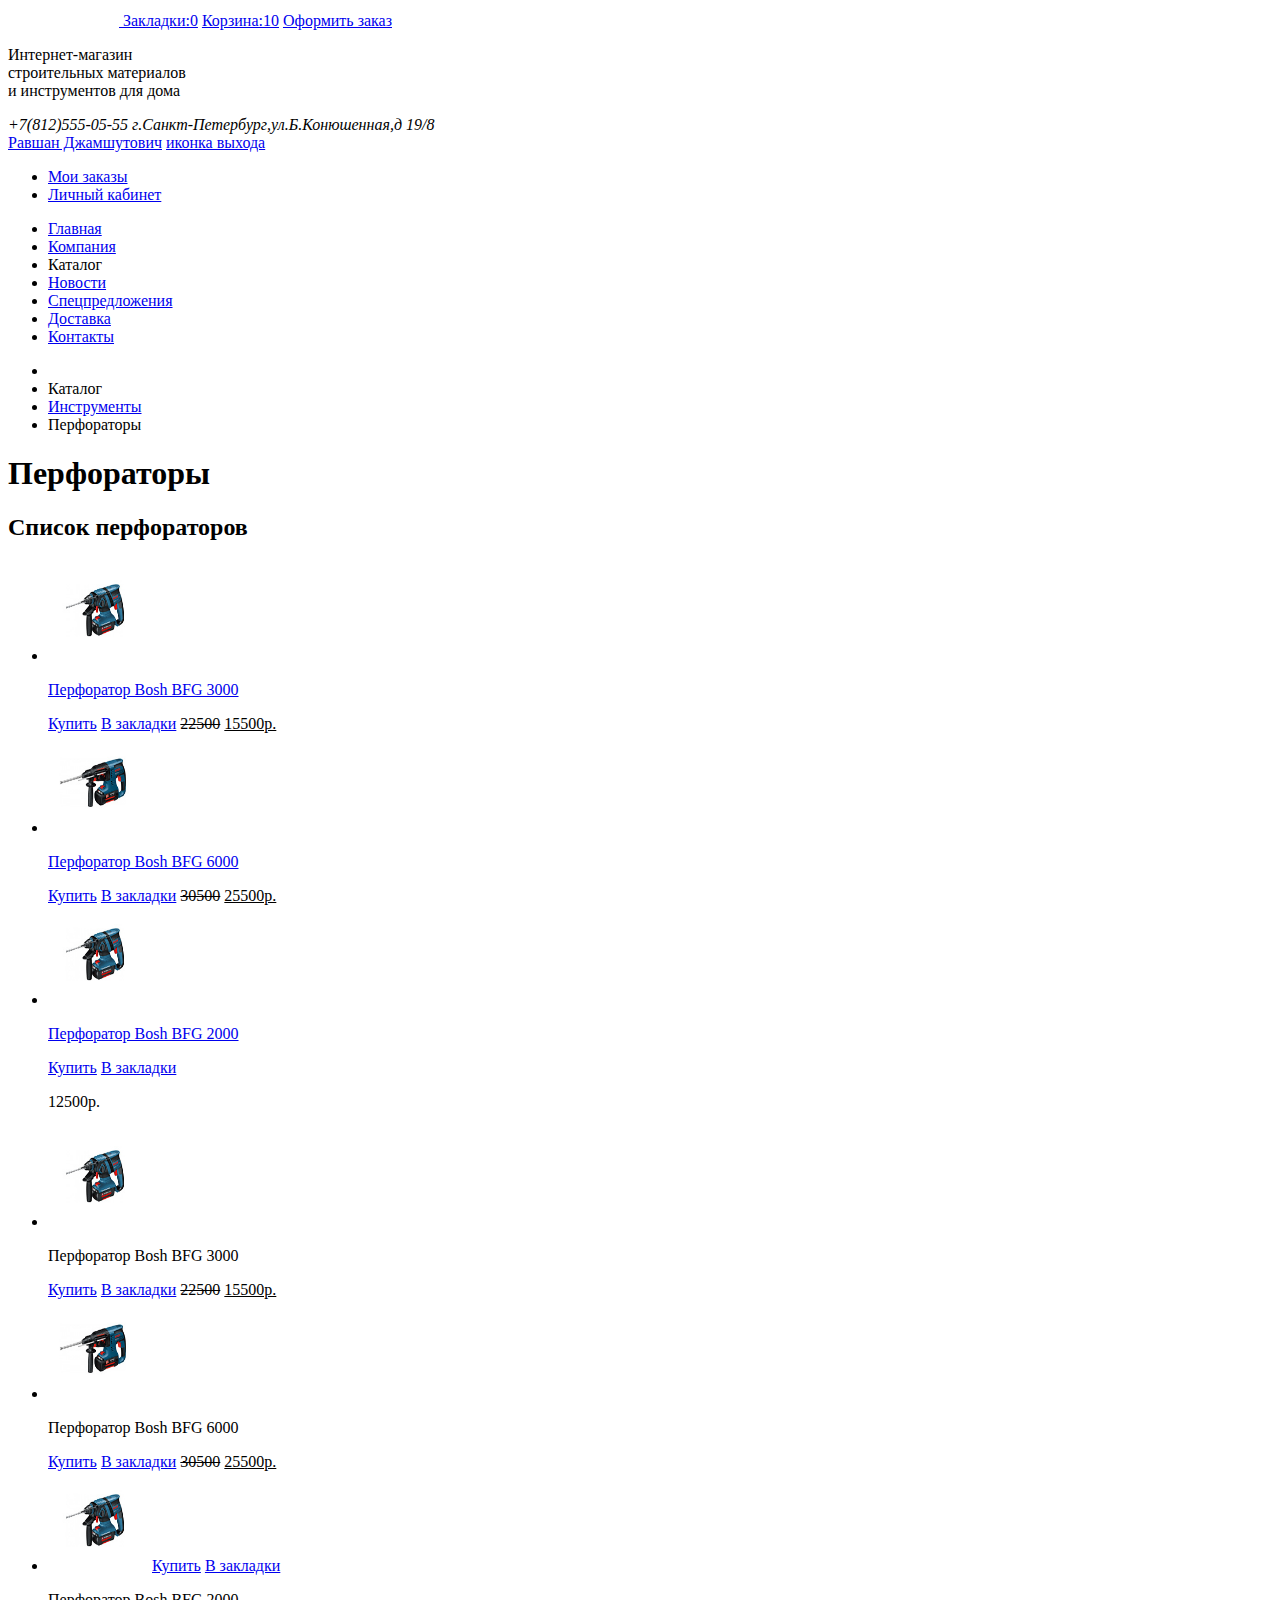
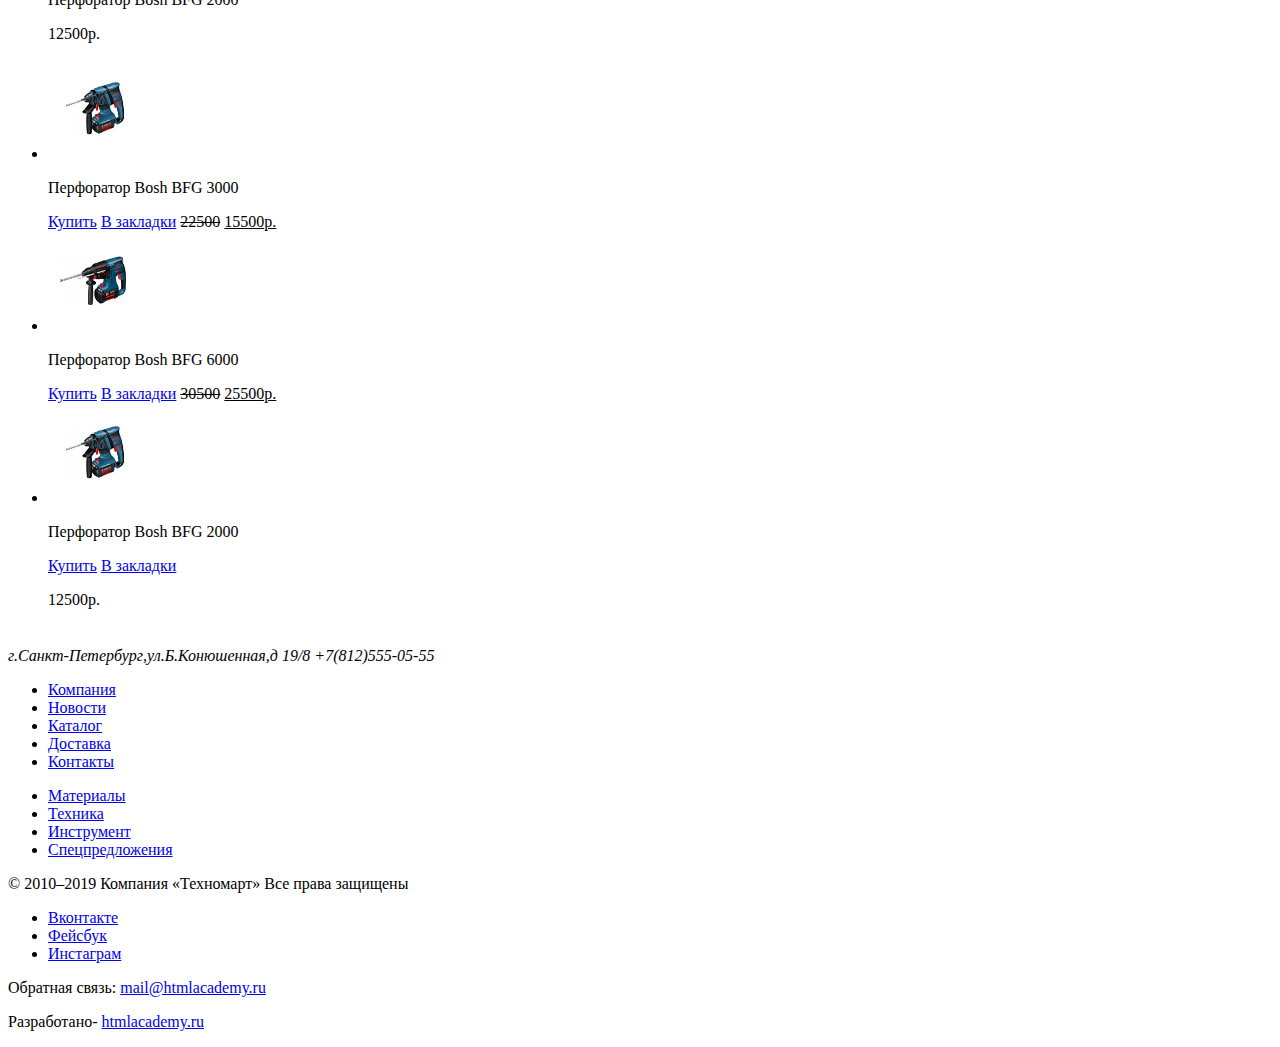
==== catalog.html @ 2b6d0af4 "Привязал ссылки к карточкам товара" ====
<!DOCTYPE html>
<html lang="ru">

<head>
  <meta charset="utf-8">
  <title>Интернет магазин «Техномарт»</title>
</head>
<body>
  <header class="main-header">
    <a href="index.html">
      <img src="img/logo.png" class="logo-name" alt="Техномарт">
    </a>
    <!-- тут будет форма -->
    <a class="bookmarks" href="#">
      Закладки:0</a>
      <a class="basket" href="#">
          Корзина:10</a>
    <a class="to-order" href="#">Оформить заказ</a>
    <p class="intro">Интернет-магазин<br> строительных материалов<br>
      и инструментов для дома</p>
    <address class="header-contacts">
        <a herf="tel:+78125550555">+7(812)555-05-55</a>
      г.Санкт-Петербург,ул.Б.Конюшенная,д 19/8
    </address>
    <div class="logged-user">
      <a href="user-page.html">Равшан Джамшутович</a>
      <a class="logout" href="#"><span>иконка выхода</span></a>
    </div>
    <ul class="user-navigation-logged">
      <li><a class="orders" href="#">Мои заказы
        </a>
      </li>
      <li><a class="personal-office" href="#">Личный кабинет
        </a>
      </li>
    </ul>
    <nav class="main-navigation">
      <ul class="site-navigation">
        <li><a href="index.html">Главная</a></li>
        <li><a href="about-us.html">Компания</a></li>
        <li><a>Каталог</a></li>
        <li><a href="news.html">Новости</a></li>
        <li><a href="special-offer.html">Спецпредложения</a></li>
        <li><a href="delivery.html">Доставка</a></li>
        <li><a href="contacts.html">Контакты</a></li>
      </ul>
    </nav>
  </header>
  <main class="container">
    <ul class="breadcrumbs">
      <li><a href="index.html"></a></li>
      <li><a>Каталог</a></li>
      <li><a href="instruments.html">Инструменты</a></li>
      <li class="breadcrumbs-current">Перфораторы</li>
    </ul>
    
    <h1 class="page-name">Перфораторы</h1>
    <!-- <section class="filters">
      <h3 class="visually-hidden">Фильтры</h3>
      <h3>Производители</h3>
      <input type="checkbox" checked> Bosh
      <input type="checkbox"> Интерскол
      <input type="checkbox" checked> Makita
      <input type="checkbox"> Dewalt
      <input type="checkbox"> Hitachi
    </section>
    <section class="power-type">
      <h3>Питание</h3>
      <input type="radio" name="answer" value="Battery" checked> Аккумуляторные
      <input type="radio" name="answer" value="Cord"> Сетевые
      <a type="button" href="#">Показать</a>
    </section>-->
    <section class="items">
      <h2 class="visually-hidden">Список перфораторов</h2>
      <ul class="items">
        <li class="item">
          <img src="img/bfg3000.jpg" width="100" height="100" alt="Перфоратор Bosh BFG3000">
         <a href="#"><p>Перфоратор Bosh BFG 3000</p></a></a>  
          <a class="button-buy" href="#">Купить</a>
          <a class="button-bookmarks" href="#">В закладки</a>
          <del>22500</del>
          <ins>15500р.</ins>
        </li>
        <li class="item">
          <img src="img/bfg6000.jpg" width="100" height="100" alt="Перфоратор Bosh BFG6000">
          <a href="#"><p>Перфоратор Bosh BFG 6000</p></a> 
          <a class="button-buy" href="#">Купить</a>
          <a class="button-bookmarks" href="#">В закладки</a>
          <del>30500</del>
          <ins>25500р.</ins>
        </li>
        <li class="item">
          <img src="img/bfg2000.jpg" width="100" height="100" alt="Перфоратор Bosh BFG2000">
          <a href="#"><p>Перфоратор Bosh BFG 2000</p></a> 
          <a class="button-buy" href="#">Купить</a>
          <a class="button-bookmarks" href="#">В закладки</a>
          <p class="price">12500р.</p>
        </li>
        <li class="item">
          <img src="img/bfg3000.jpg" width="100" height="100" alt="Перфоратор Bosh BFG3000">
          <a href="#"></a><p>Перфоратор Bosh BFG 3000</p></a>
          <a class="button-buy" href="#">Купить</a>
          <a class="button-bookmarks" href="#">В закладки</a>
          <del>22500</del>
          <ins>15500р.</ins>
        </li>
        <li class="item">
          <img src="img/bfg6000.jpg" width="100" height="100" alt="Перфоратор Bosh BFG6000">
          <a href="#"></a><p>Перфоратор Bosh BFG 6000</p></a>
          <a class="button-buy" href="#">Купить</a>
          <a class="button-bookmarks" href="#">В закладки</a>
          <del>30500</del>
          <ins>25500р.</ins>

        </li>
        <li class="item">
          <img src="img/bfg2000.jpg" width="100" height="100" alt="Перфоратор Bosh BFG2000">
          <a href="#"></a><a class="button-buy" href="#">Купить</a>
          <a class="button-bookmarks" href="#">В закладки</a>
          <p>Перфоратор Bosh BFG 2000</p>
          <p class="price">12500р.</p>

        </li>
        <li class="item">
          <img src="img/bfg3000.jpg" width="100" height="100" alt="Перфоратор Bosh BFG3000">
          <a href="#"></a><p>Перфоратор Bosh BFG 3000</p></a>
          <a class="button-buy" href="#">Купить</a>
          <a class="button-bookmarks" href="#">В закладки</a>
          <del>22500</del>
          <ins>15500р.</ins>

        </li>
        <li class="item">
          <img src="img/bfg6000.jpg" width="100" height="100" alt="Перфоратор Bosh BFG6000">
          <a href="#"></a><p>Перфоратор Bosh BFG 6000</p></a>
          <a class="button-buy" href="#">Купить</a>
          <a class="button-bookmarks" href="#">В закладки</a>
          <del>30500</del>
          <ins>25500р.</ins>

        </li>
        <li class="item">
          <img src="img/bfg2000.jpg" width="100" height="100" alt="Перфоратор Bosh BFG2000">
          <a href="#"></a><p>Перфоратор Bosh BFG 2000</p></a>
          <a class="button-buy" href="#">Купить</a>
          <a class="button-bookmarks" href="#">В закладки</a>
          <p class="price">12500р.</p>
        </li>
      </ul>
    </section>
    <!-- добавится раздел -->
  </main>
  <footer class="main-footer">
    <a class="main-footer-logo">
      <img src="img/logo.png" class="logo" alt="Техномарт">
    </a>
    <address class="footer-contacts">
      г.Санкт-Петербург,ул.Б.Конюшенная,д 19/8
      <a herf="tel:+78125550555">+7(812)555-05-55</a>
    </address>
    <nav class="footer-navigation">
      <ul class="footer-main-navigation">
        <li><a href="about-us.html">Компания</a></li>
        <li><a href="news.html">Новости</a></li>
        <li><a href="catalog.html">Каталог</a></li>
        <li><a href="delivery.html">Доставка</a></li>
        <li><a href="contacts.html">Контакты</a></li>
      </ul>
    </nav>
    <nav class="footer-items-navigation">
      <ul class="footer-item-navigation">
        <li><a href="materials.html">Материалы</a></li>
        <li><a href="technics.html">Техника</a></li>
        <li><a href="instruments.html">Инструмент</a></li>
        <li><a href="special-offer.html">Спецпредложения</a></li>
      </ul>
    </nav>
    <p class="footer-copyright">
      © 2010–2019 Компания «Техномарт»
      Все права защищены
    </p>
    <div class="footer-social">
      <ul>
          <li><a class="social-button" href="#">
              Вконтакте</a></li>
            <li><a class="social-button" href="#">
              Фейсбук</a></li>
            <li><a class="social-button" href="#">
              Инстаграм</a></li>
      </ul>
    </div>
    <p class="feedback">
      Обратная связь:
      <a href="mailto:mail@htmlacademy.ru">mail@htmlacademy.ru</a>
    </p>
    <p class="developer">
      Разработано-
      <a href="htmlacademy.ru">htmlacademy.ru</a>
    </p>
  </footer>
</body>

</html>
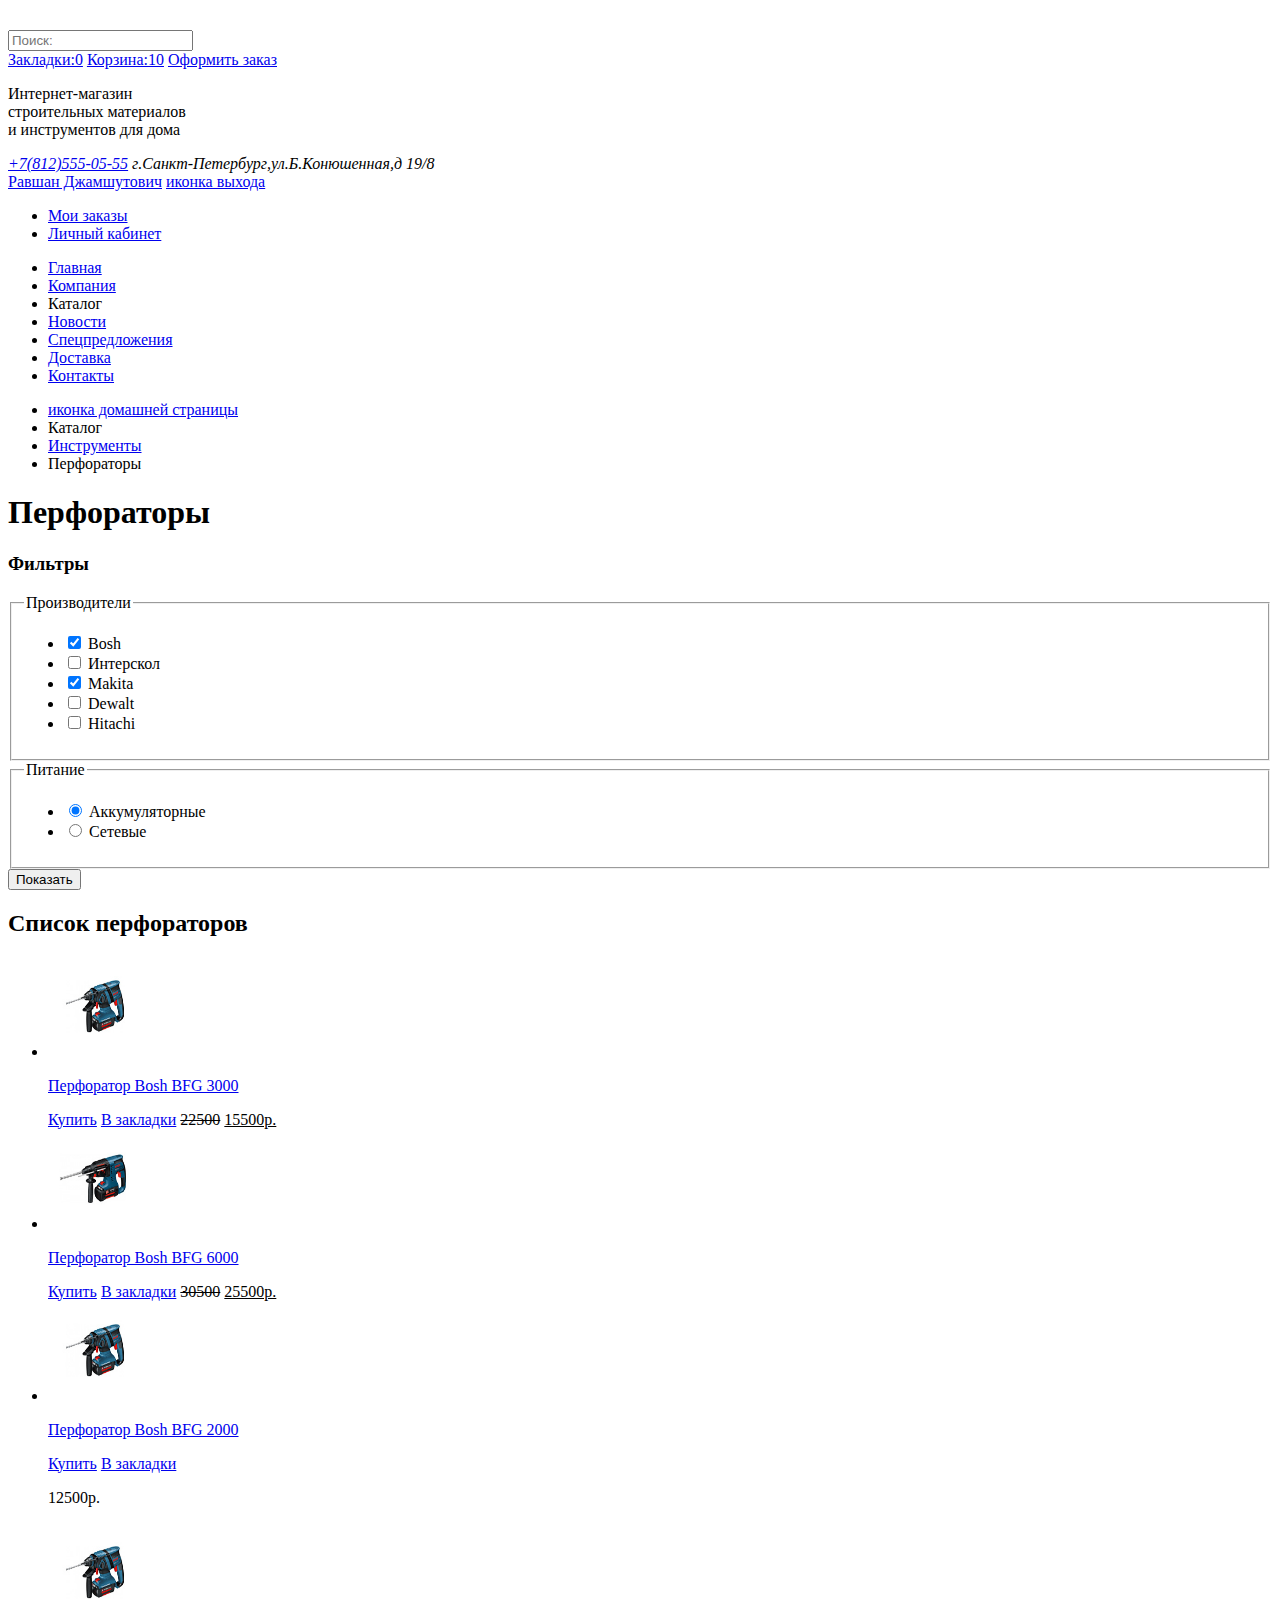
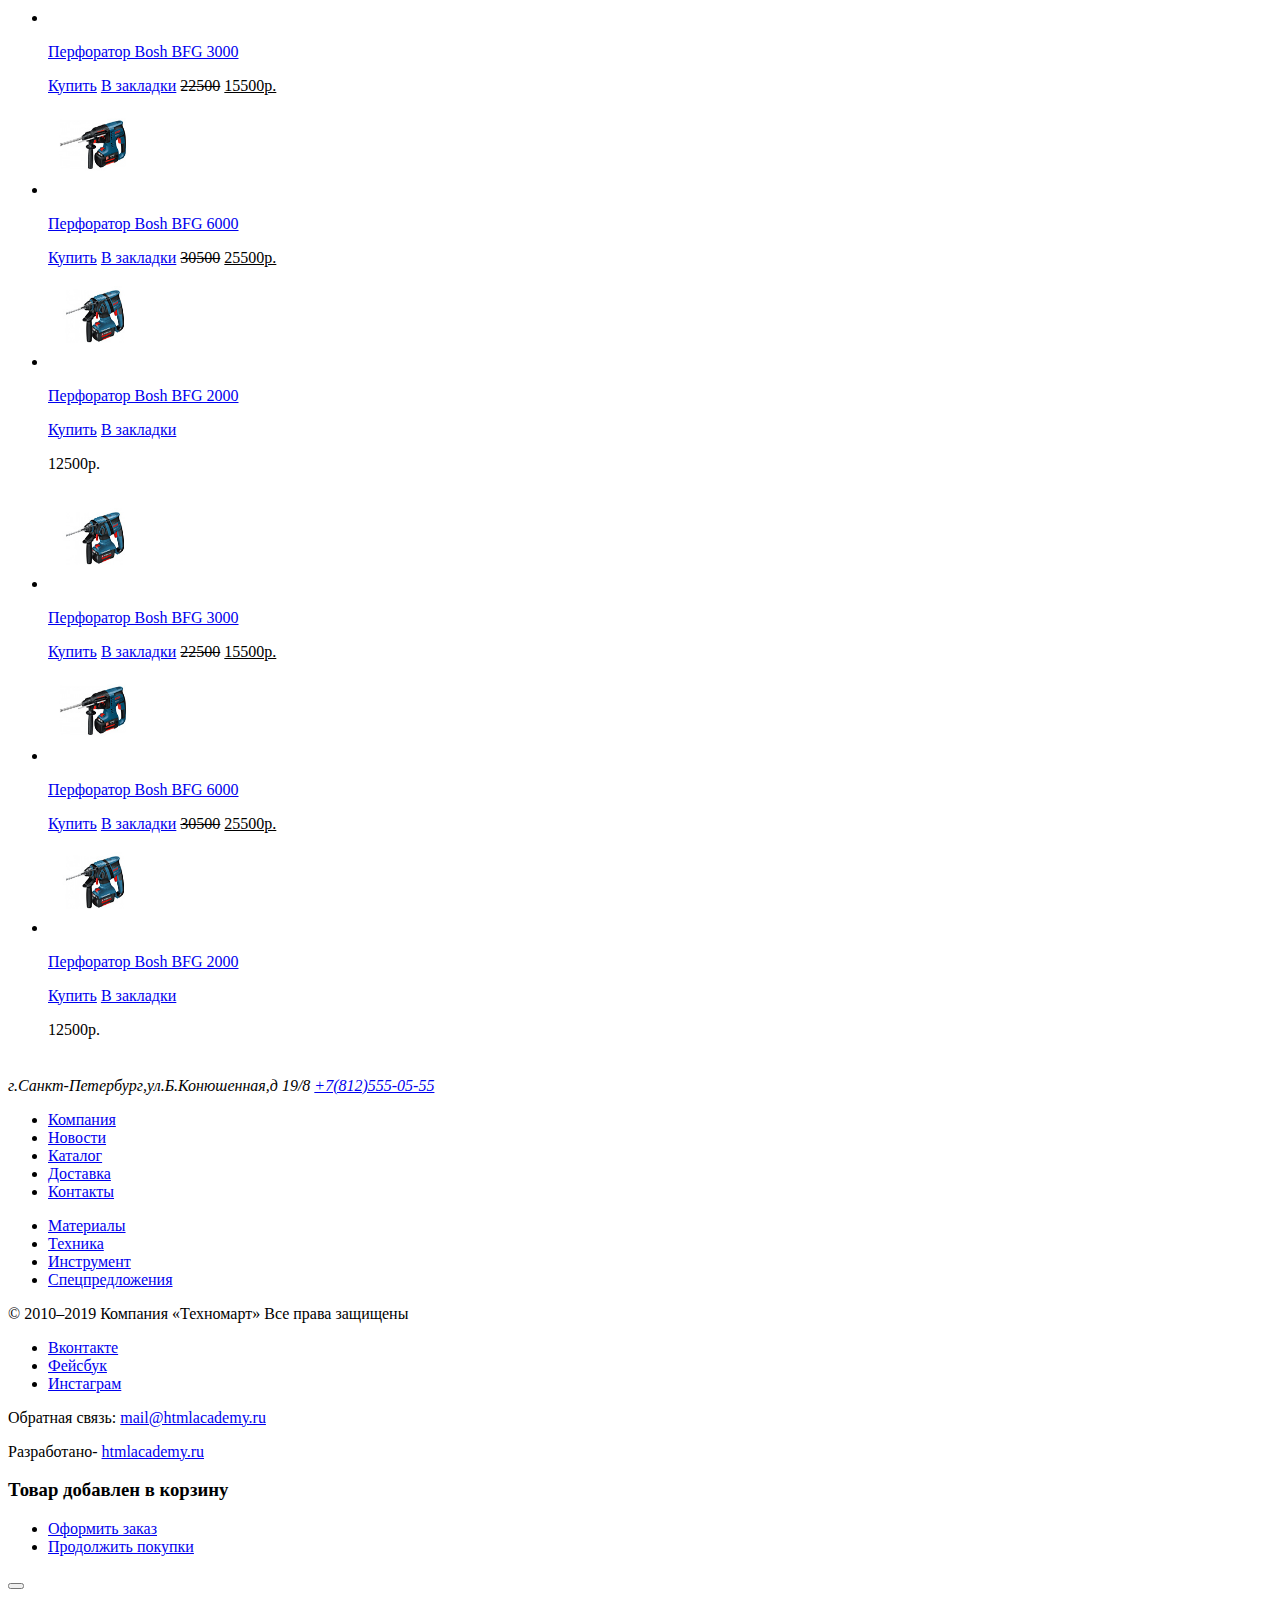
==== commit 1ef0e9d8: "Добавил поля и формы" ====
--- a/catalog.html
+++ b/catalog.html
@@ -5,21 +5,24 @@
   <meta charset="utf-8">
   <title>Интернет магазин «Техномарт»</title>
 </head>
+
 <body>
   <header class="main-header">
     <a href="index.html">
-      <img src="img/logo.png" class="logo-name" alt="Техномарт">
+      <img src="img/logo.png" class="logo-name" alt="интернет магазин Техномарт">
     </a>
-    <!-- тут будет форма -->
+    <form>
+      <input type="search" name="search" placeholder="Поиск:" aria-label="Поиск по сайту">
+    </form>
     <a class="bookmarks" href="#">
       Закладки:0</a>
-      <a class="basket" href="#">
-          Корзина:10</a>
+    <a class="basket" href="#">
+      Корзина:10</a>
     <a class="to-order" href="#">Оформить заказ</a>
     <p class="intro">Интернет-магазин<br> строительных материалов<br>
       и инструментов для дома</p>
     <address class="header-contacts">
-        <a herf="tel:+78125550555">+7(812)555-05-55</a>
+      <a href="tel:+78125550555" aria-label="контактный телефон">+7(812)555-05-55</a>
       г.Санкт-Петербург,ул.Б.Конюшенная,д 19/8
     </address>
     <div class="logged-user">
@@ -48,102 +51,147 @@
   </header>
   <main class="container">
     <ul class="breadcrumbs">
-      <li><a href="index.html"></a></li>
+      <li><a href="index.html" aria-label="домашняя страница">иконка домашней страницы</a></li>
       <li><a>Каталог</a></li>
       <li><a href="instruments.html">Инструменты</a></li>
       <li class="breadcrumbs-current">Перфораторы</li>
     </ul>
-    
-    <h1 class="page-name">Перфораторы</h1>
-    <!-- <section class="filters">
+
+    <h1>Перфораторы</h1>
+    <!-- <section class="filters">-->
+
+    <section class="manufacturer-filter">
       <h3 class="visually-hidden">Фильтры</h3>
-      <h3>Производители</h3>
-      <input type="checkbox" checked> Bosh
-      <input type="checkbox"> Интерскол
-      <input type="checkbox" checked> Makita
-      <input type="checkbox"> Dewalt
-      <input type="checkbox"> Hitachi
-    </section>
-    <section class="power-type">
-      <h3>Питание</h3>
-      <input type="radio" name="answer" value="Battery" checked> Аккумуляторные
-      <input type="radio" name="answer" value="Cord"> Сетевые
-      <a type="button" href="#">Показать</a>
-    </section>-->
-    <section class="items">
+      <form class="filters" action="https://echo.htmlacademy.ru" method="POST">
+        <fieldset>
+          <legend>Производители</legend>
+          <ul>
+            <li class="filter-option">
+              <input type="checkbox" id="filter-bosh" class="visually-hidden filter-input filter-input-checkbox" name="bosh"
+                checked>
+              <label for="filter-bosh"> Bosh</label></li>
+            <li class="filter-option">
+              <input type="checkbox" id="filter-interscol" class="visually-hidden filter-input filter-input-checkbox"
+                name="Interscol">
+              <label for="filter-interscol"> Интерскол</label></li>
+            <li class="filter-option">
+              <input type="checkbox" id="filter-makita" class="visually-hidden filter-input filter-input-checkbox" name="makita"
+                checked>
+              <label for="filter-makita">Makita</label></li>
+            <li class="filter-option">
+              <input type="checkbox" id="filter-dewalt" class="visually-hidden filter-input filter-input-checkbox" name="dewalt">
+              <label for="filter-dewalt">Dewalt</label></li>
+            <li class="filter-option">
+              <input type="checkbox" id="filter-hitachi" class="visually-hidden filter-input filter-input-checkbox"
+                name="hitachi">
+              <label for="filter-hitachi">Hitachi</label></li>
+          </ul>
+        </fieldset>
+        <fieldset>
+          <legend>Питание</legend>
+          <ul>
+            <li class="filter-option">
+              <input type="radio" class="visually-hidden filter-input filter-input-radio" id="radio-battery" name="answer"
+                value="Battery" checked>
+              <label for="radio-battery">Аккумуляторные</label>
+            </li>
+            <li class="filter-option">
+              <input type="radio" class="visually-hidden filter-input filter-input-radio" id="radio-cord" name="answer"
+                value="Cord">
+              <label for="radio-cord">Сетевые</label>
+            </li>
+          </ul>
+        </fieldset>
+        <button type="submit" class="button filter-button">Показать</button>
+      </form>
+      </section>
+  
+    <!---Раздел с карточками товаров-->
+    <section class="items-list-perfo">
       <h2 class="visually-hidden">Список перфораторов</h2>
-      <ul class="items">
-        <li class="item">
+      <ul class="catalog-list">
+        <li class="catalog-item">
           <img src="img/bfg3000.jpg" width="100" height="100" alt="Перфоратор Bosh BFG3000">
-         <a href="#"><p>Перфоратор Bosh BFG 3000</p></a></a>  
-          <a class="button-buy" href="#">Купить</a>
-          <a class="button-bookmarks" href="#">В закладки</a>
+          <a href="#">
+            <p>Перфоратор Bosh BFG 3000</p>
+          </a>
+          <a class="btn_buy" href="#">Купить</a>
+          <a class="btn_bkmrks" href="#">В закладки</a>
           <del>22500</del>
           <ins>15500р.</ins>
         </li>
-        <li class="item">
+        <li class="catalog-item">
           <img src="img/bfg6000.jpg" width="100" height="100" alt="Перфоратор Bosh BFG6000">
-          <a href="#"><p>Перфоратор Bosh BFG 6000</p></a> 
-          <a class="button-buy" href="#">Купить</a>
-          <a class="button-bookmarks" href="#">В закладки</a>
+          <a href="#">
+            <p>Перфоратор Bosh BFG 6000</p>
+          </a>
+          <a class="btn_buy" href="#">Купить</a>
+          <a class="btn_bkmrks" href="#">В закладки</a>
           <del>30500</del>
           <ins>25500р.</ins>
         </li>
-        <li class="item">
+        <li class="catalog-item">
           <img src="img/bfg2000.jpg" width="100" height="100" alt="Перфоратор Bosh BFG2000">
-          <a href="#"><p>Перфоратор Bosh BFG 2000</p></a> 
-          <a class="button-buy" href="#">Купить</a>
-          <a class="button-bookmarks" href="#">В закладки</a>
+          <a href="#">
+            <p>Перфоратор Bosh BFG 2000</p>
+          </a>
+          <a class="btn_buy" href="#">Купить</a>
+          <a class="btn_bkmrks" href="#">В закладки</a>
           <p class="price">12500р.</p>
         </li>
-        <li class="item">
+        <li class="catalog-item">
           <img src="img/bfg3000.jpg" width="100" height="100" alt="Перфоратор Bosh BFG3000">
-          <a href="#"></a><p>Перфоратор Bosh BFG 3000</p></a>
-          <a class="button-buy" href="#">Купить</a>
-          <a class="button-bookmarks" href="#">В закладки</a>
+          <a href="#">
+          <p>Перфоратор Bosh BFG 3000</p></a>
+          <a class="btn_buy" href="#">Купить</a>
+          <a class="btn_bkmrks" href="#">В закладки</a>
           <del>22500</del>
           <ins>15500р.</ins>
         </li>
-        <li class="item">
+        <li class="catalog-item">
           <img src="img/bfg6000.jpg" width="100" height="100" alt="Перфоратор Bosh BFG6000">
-          <a href="#"></a><p>Перфоратор Bosh BFG 6000</p></a>
-          <a class="button-buy" href="#">Купить</a>
-          <a class="button-bookmarks" href="#">В закладки</a>
+          <a href="#">
+          <p>Перфоратор Bosh BFG 6000</p></a>
+          <a class="btn_buy" href="#">Купить</a>
+          <a class="btn_bkmrks" href="#">В закладки</a>
           <del>30500</del>
           <ins>25500р.</ins>
 
         </li>
-        <li class="item">
+        <li class="catalog-item">
           <img src="img/bfg2000.jpg" width="100" height="100" alt="Перфоратор Bosh BFG2000">
-          <a href="#"></a><a class="button-buy" href="#">Купить</a>
-          <a class="button-bookmarks" href="#">В закладки</a>
-          <p>Перфоратор Bosh BFG 2000</p>
+          <a href="#"><p>Перфоратор Bosh BFG 2000</p></a>
+          <a class="btn_buy" href="#">Купить</a>
+          <a class="btn_bkmrks" href="#">В закладки</a>
           <p class="price">12500р.</p>
 
         </li>
-        <li class="item">
+        <li class="catalog-item">
           <img src="img/bfg3000.jpg" width="100" height="100" alt="Перфоратор Bosh BFG3000">
-          <a href="#"></a><p>Перфоратор Bosh BFG 3000</p></a>
-          <a class="button-buy" href="#">Купить</a>
-          <a class="button-bookmarks" href="#">В закладки</a>
+          <a href="#">
+          <p>Перфоратор Bosh BFG 3000</p></a>
+          <a class="btn_buy" href="#">Купить</a>
+          <a class="btn_bkmrks" href="#">В закладки</a>
           <del>22500</del>
           <ins>15500р.</ins>
 
         </li>
-        <li class="item">
+        <li class="catalog-item">
           <img src="img/bfg6000.jpg" width="100" height="100" alt="Перфоратор Bosh BFG6000">
-          <a href="#"></a><p>Перфоратор Bosh BFG 6000</p></a>
-          <a class="button-buy" href="#">Купить</a>
-          <a class="button-bookmarks" href="#">В закладки</a>
+          <a href="#">
+          <p>Перфоратор Bosh BFG 6000</p></a>
+          <a class="btn_buy" href="#">Купить</a>
+          <a class="btn_bkmrks" href="#">В закладки</a>
           <del>30500</del>
           <ins>25500р.</ins>
 
         </li>
-        <li class="item">
+        <li class="catalog-item">
           <img src="img/bfg2000.jpg" width="100" height="100" alt="Перфоратор Bosh BFG2000">
-          <a href="#"></a><p>Перфоратор Bosh BFG 2000</p></a>
-          <a class="button-buy" href="#">Купить</a>
-          <a class="button-bookmarks" href="#">В закладки</a>
+          <a href="#">
+          <p>Перфоратор Bosh BFG 2000</p></a>
+          <a class="btn_buy" href="#">Купить</a>
+          <a class="btn_bkmrks" href="#">В закладки</a>
           <p class="price">12500р.</p>
         </li>
       </ul>
@@ -156,7 +204,7 @@
     </a>
     <address class="footer-contacts">
       г.Санкт-Петербург,ул.Б.Конюшенная,д 19/8
-      <a herf="tel:+78125550555">+7(812)555-05-55</a>
+      <a href="tel:+78125550555" aria-label="контактный телефон">+7(812)555-05-55</a>
     </address>
     <nav class="footer-navigation">
       <ul class="footer-main-navigation">
@@ -181,12 +229,12 @@
     </p>
     <div class="footer-social">
       <ul>
-          <li><a class="social-button" href="#">
-              Вконтакте</a></li>
-            <li><a class="social-button" href="#">
-              Фейсбук</a></li>
-            <li><a class="social-button" href="#">
-              Инстаграм</a></li>
+        <li><a class="social-button" href="#" aria-label="Вконтакте">
+            Вконтакте</a></li>
+        <li><a class="social-button" href="#" aria-label="Фейсбук">
+            Фейсбук</a></li>
+        <li><a class="social-button" href="#" aria-label="Инстаграм">
+            Инстаграм</a></li>
       </ul>
     </div>
     <p class="feedback">
@@ -198,6 +246,19 @@
       <a href="htmlacademy.ru">htmlacademy.ru</a>
     </p>
   </footer>
+  <section class="modal modal-cart_add">
+    <h3 class="modal-cart-head">Товар добавлен в корзину</h3>
+    <p>
+    <ul class="modal-cart_add-menu">
+      <li class="modal-to_order">
+        <a class="btn.order" href="#" >Оформить заказ</a>
+      </li>
+      <li class="modal-continue-shopping">
+        <a class="btn.continue" href="#">Продолжить покупки</a>
+      </li>
+      </ul>
+      <button type="button" class="modal-support-close" aria-label="Закрыть окно"></button>
+  </section>
 </body>
 
 </html>
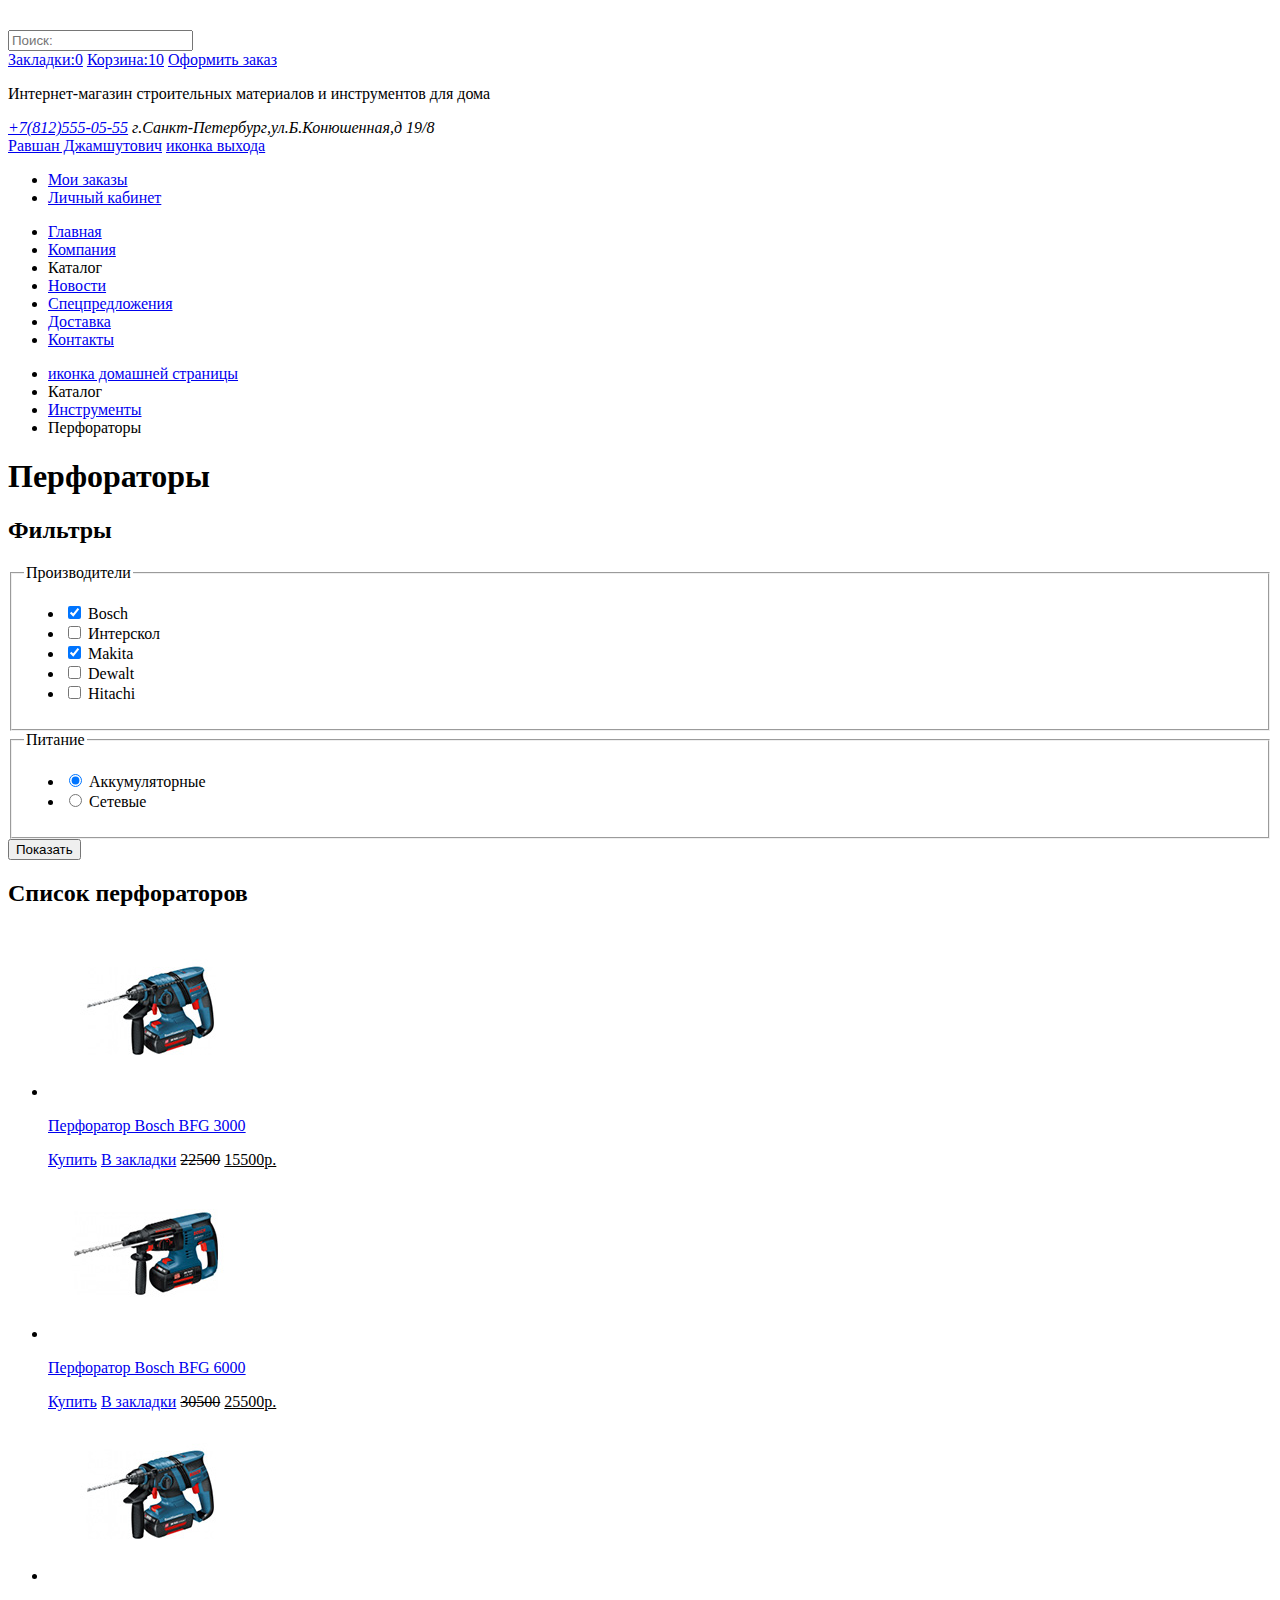
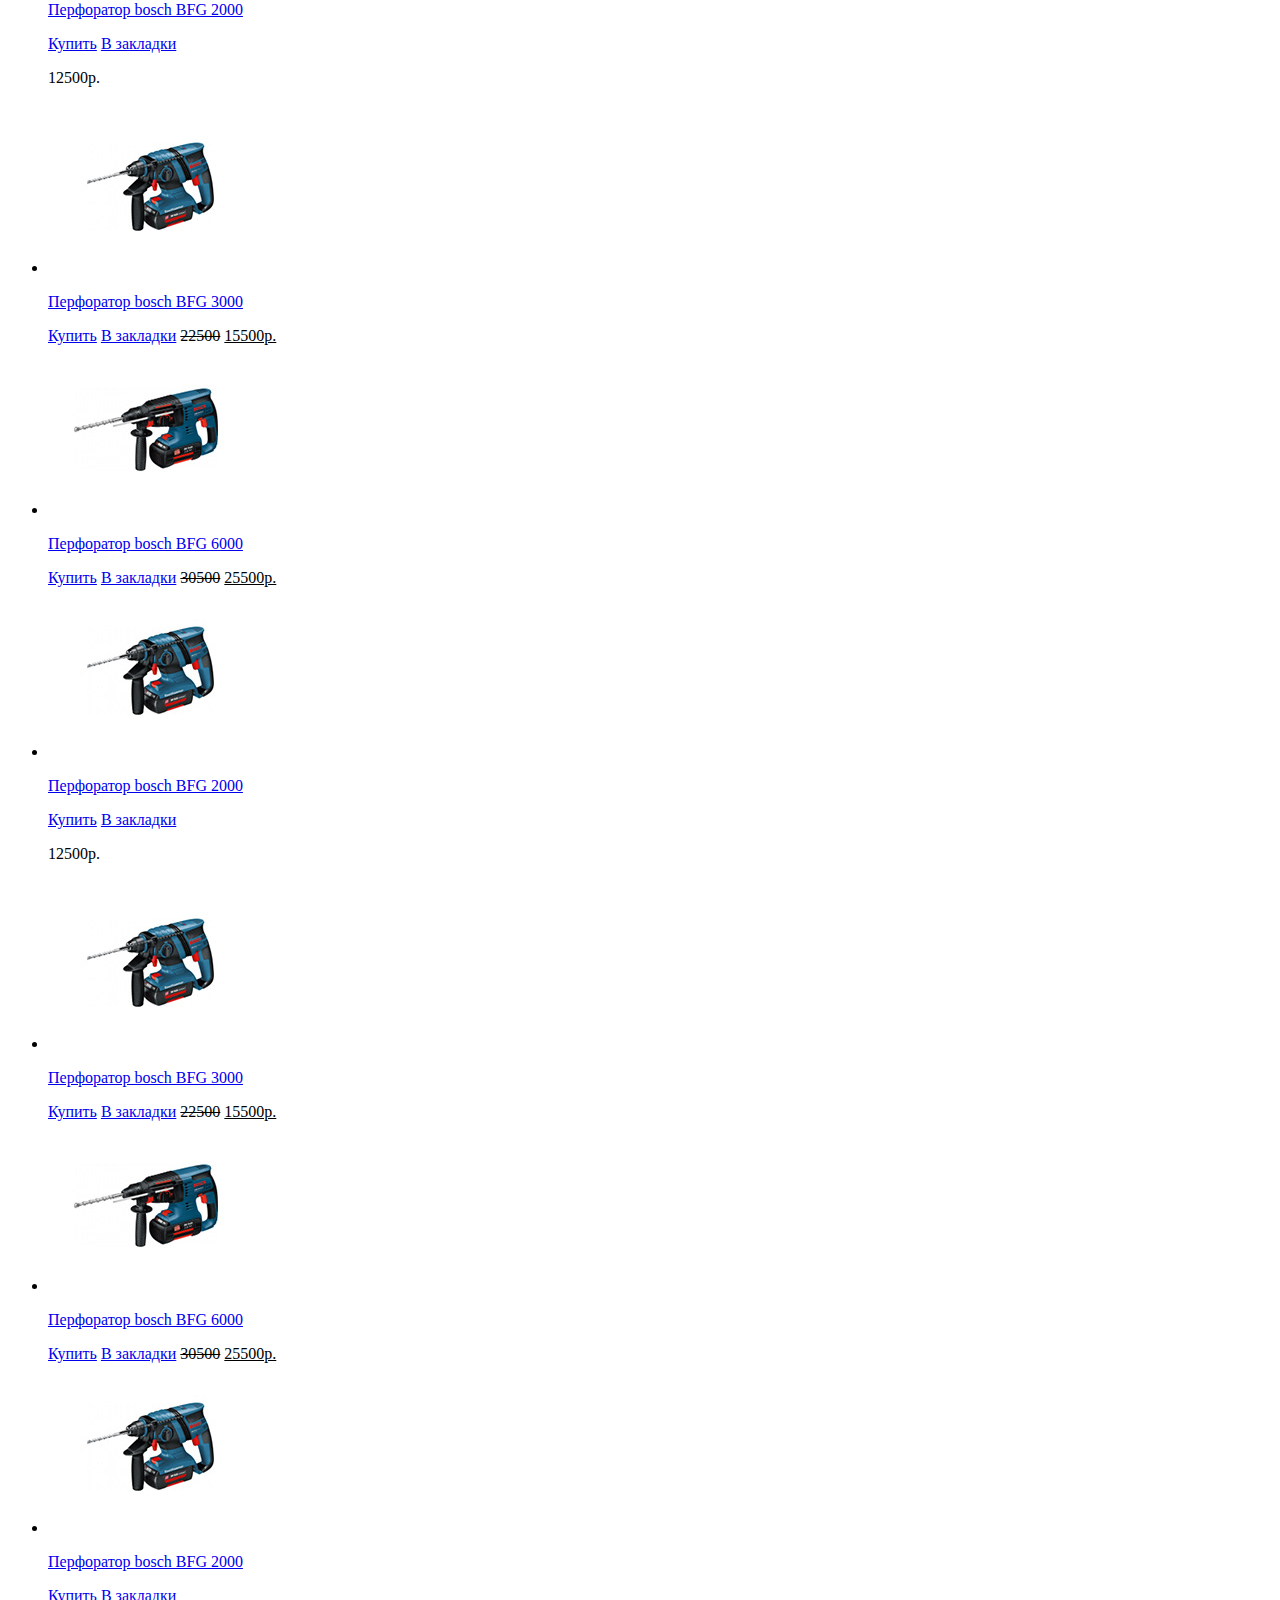
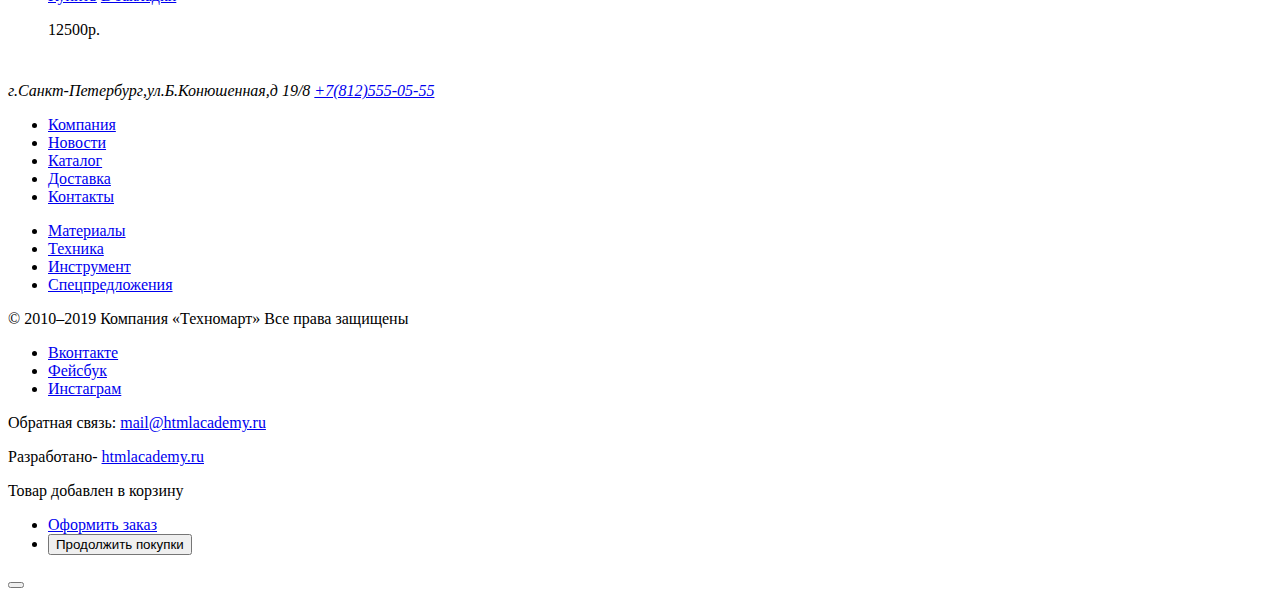
==== commit 0c103d93: "исправил методы, логотип, размеры картинок" ====
--- a/catalog.html
+++ b/catalog.html
@@ -9,7 +9,7 @@
 <body>
   <header class="main-header">
     <a href="index.html">
-      <img src="img/logo.png" class="logo-name" alt="интернет магазин Техномарт">
+      <img src="img/logo.svg" width="110" height="18" class="logo-name" alt="интернет магазин Техномарт">
     </a>
     <form>
       <input type="search" name="search" placeholder="Поиск:" aria-label="Поиск по сайту">
@@ -19,7 +19,7 @@
     <a class="basket" href="#">
       Корзина:10</a>
     <a class="to-order" href="#">Оформить заказ</a>
-    <p class="intro">Интернет-магазин<br> строительных материалов<br>
+    <p class="intro">Интернет-магазин строительных материалов
       и инструментов для дома</p>
     <address class="header-contacts">
       <a href="tel:+78125550555" aria-label="контактный телефон">+7(812)555-05-55</a>
@@ -61,28 +61,28 @@
     <!-- <section class="filters">-->
 
     <section class="manufacturer-filter">
-      <h3 class="visually-hidden">Фильтры</h3>
-      <form class="filters" action="https://echo.htmlacademy.ru" method="POST">
+      <h2 class="visually-hidden">Фильтры</h2>
+      <form class="filters" action="https://echo.htmlacademy.ru" method="GET">
         <fieldset>
           <legend>Производители</legend>
           <ul>
             <li class="filter-option">
-              <input type="checkbox" id="filter-bosh" class="visually-hidden filter-input filter-input-checkbox" name="bosh"
+              <input type="checkbox" id="filter-bosch" class="visually-hidden" name="bosch"
                 checked>
-              <label for="filter-bosh"> Bosh</label></li>
-            <li class="filter-option">
-              <input type="checkbox" id="filter-interscol" class="visually-hidden filter-input filter-input-checkbox"
-                name="Interscol">
+              <label for="filter-bosch">Bosch</label></li>
+            <li class="filter-option">
+              <input type="checkbox" id="filter-interscol" class="visually-hidden"
+                name="interscol">
               <label for="filter-interscol"> Интерскол</label></li>
             <li class="filter-option">
-              <input type="checkbox" id="filter-makita" class="visually-hidden filter-input filter-input-checkbox" name="makita"
+              <input type="checkbox" id="filter-makita" class="visually-hidden" name="makita"
                 checked>
               <label for="filter-makita">Makita</label></li>
             <li class="filter-option">
-              <input type="checkbox" id="filter-dewalt" class="visually-hidden filter-input filter-input-checkbox" name="dewalt">
+              <input type="checkbox" id="filter-dewalt" class="visually-hidden" name="dewalt">
               <label for="filter-dewalt">Dewalt</label></li>
             <li class="filter-option">
-              <input type="checkbox" id="filter-hitachi" class="visually-hidden filter-input filter-input-checkbox"
+              <input type="checkbox" id="filter-hitachi" class="visually-hidden"
                 name="hitachi">
               <label for="filter-hitachi">Hitachi</label></li>
           </ul>
@@ -91,13 +91,13 @@
           <legend>Питание</legend>
           <ul>
             <li class="filter-option">
-              <input type="radio" class="visually-hidden filter-input filter-input-radio" id="radio-battery" name="answer"
-                value="Battery" checked>
+              <input type="radio" class="visually-hidden" id="radio-battery" name="filter-answer"
+                value="battery" checked>
               <label for="radio-battery">Аккумуляторные</label>
             </li>
             <li class="filter-option">
-              <input type="radio" class="visually-hidden filter-input filter-input-radio" id="radio-cord" name="answer"
-                value="Cord">
+              <input type="radio" class="visually-hidden" id="radio-cord" name="filter-answer"
+                value="cord">
               <label for="radio-cord">Сетевые</label>
             </li>
           </ul>
@@ -111,87 +111,87 @@
       <h2 class="visually-hidden">Список перфораторов</h2>
       <ul class="catalog-list">
         <li class="catalog-item">
-          <img src="img/bfg3000.jpg" width="100" height="100" alt="Перфоратор Bosh BFG3000">
-          <a href="#">
-            <p>Перфоратор Bosh BFG 3000</p>
+          <img src="img/bfg3000.jpg" width="218" height="170" alt="перфоратор Bosch BFG3000">
+          <a href="#">
+            <p>Перфоратор Bosch BFG 3000</p>
           </a>
-          <a class="btn_buy" href="#">Купить</a>
-          <a class="btn_bkmrks" href="#">В закладки</a>
+          <a class="button-buy" href="#">Купить</a>
+          <a class="button-bookmarks" href="#">В закладки</a>
           <del>22500</del>
           <ins>15500р.</ins>
         </li>
         <li class="catalog-item">
-          <img src="img/bfg6000.jpg" width="100" height="100" alt="Перфоратор Bosh BFG6000">
-          <a href="#">
-            <p>Перфоратор Bosh BFG 6000</p>
+          <img src="img/bfg6000.jpg" width="218" height="170" alt="перфоратор Bosch BFG6000">
+          <a href="#">
+            <p>Перфоратор Bosch BFG 6000</p>
           </a>
-          <a class="btn_buy" href="#">Купить</a>
-          <a class="btn_bkmrks" href="#">В закладки</a>
+          <a class="button-buy" href="#">Купить</a>
+          <a class="button-bookmarks" href="#">В закладки</a>
           <del>30500</del>
           <ins>25500р.</ins>
         </li>
         <li class="catalog-item">
-          <img src="img/bfg2000.jpg" width="100" height="100" alt="Перфоратор Bosh BFG2000">
-          <a href="#">
-            <p>Перфоратор Bosh BFG 2000</p>
+          <img src="img/bfg2000.jpg" width="218" height="170" alt="перфоратор bosch BFG2000">
+          <a href="#">
+            <p>Перфоратор bosch BFG 2000</p>
           </a>
-          <a class="btn_buy" href="#">Купить</a>
-          <a class="btn_bkmrks" href="#">В закладки</a>
+          <a class="button-buy" href="#">Купить</a>
+          <a class="button-bookmarks" href="#">В закладки</a>
           <p class="price">12500р.</p>
         </li>
         <li class="catalog-item">
-          <img src="img/bfg3000.jpg" width="100" height="100" alt="Перфоратор Bosh BFG3000">
-          <a href="#">
-          <p>Перфоратор Bosh BFG 3000</p></a>
-          <a class="btn_buy" href="#">Купить</a>
-          <a class="btn_bkmrks" href="#">В закладки</a>
+          <img src="img/bfg3000.jpg" width="218" height="170" alt="перфоратор bosch BFG3000">
+          <a href="#">
+          <p>Перфоратор bosch BFG 3000</p></a>
+          <a class="button-buy" href="#">Купить</a>
+          <a class="button-bookmarks" href="#">В закладки</a>
           <del>22500</del>
           <ins>15500р.</ins>
         </li>
         <li class="catalog-item">
-          <img src="img/bfg6000.jpg" width="100" height="100" alt="Перфоратор Bosh BFG6000">
-          <a href="#">
-          <p>Перфоратор Bosh BFG 6000</p></a>
-          <a class="btn_buy" href="#">Купить</a>
-          <a class="btn_bkmrks" href="#">В закладки</a>
+          <img src="img/bfg6000.jpg" width="218" height="170" alt="перфоратор bosch BFG6000">
+          <a href="#">
+          <p>Перфоратор bosch BFG 6000</p></a>
+          <a class="button-buy" href="#">Купить</a>
+          <a class="button-bookmarks" href="#">В закладки</a>
           <del>30500</del>
           <ins>25500р.</ins>
 
         </li>
         <li class="catalog-item">
-          <img src="img/bfg2000.jpg" width="100" height="100" alt="Перфоратор Bosh BFG2000">
-          <a href="#"><p>Перфоратор Bosh BFG 2000</p></a>
-          <a class="btn_buy" href="#">Купить</a>
-          <a class="btn_bkmrks" href="#">В закладки</a>
+          <img src="img/bfg2000.jpg" width="218" height="170" alt="перфоратор bosch BFG2000">
+          <a href="#"><p>Перфоратор bosch BFG 2000</p></a>
+          <a class="button-buy" href="#">Купить</a>
+          <a class="button-bookmarks" href="#">В закладки</a>
           <p class="price">12500р.</p>
 
         </li>
         <li class="catalog-item">
-          <img src="img/bfg3000.jpg" width="100" height="100" alt="Перфоратор Bosh BFG3000">
-          <a href="#">
-          <p>Перфоратор Bosh BFG 3000</p></a>
-          <a class="btn_buy" href="#">Купить</a>
-          <a class="btn_bkmrks" href="#">В закладки</a>
+          <img src="img/bfg3000.jpg" width="218" height="170" alt="перфоратор bosch BFG3000">
+          <a href="#">
+          <p>Перфоратор bosch BFG 3000</p></a>
+          <a class="button-buy" href="#">Купить</a>
+          <a class="button-bookmarks" href="#">В закладки</a>
           <del>22500</del>
           <ins>15500р.</ins>
 
         </li>
         <li class="catalog-item">
-          <img src="img/bfg6000.jpg" width="100" height="100" alt="Перфоратор Bosh BFG6000">
-          <a href="#">
-          <p>Перфоратор Bosh BFG 6000</p></a>
-          <a class="btn_buy" href="#">Купить</a>
-          <a class="btn_bkmrks" href="#">В закладки</a>
+          <img src="img/bfg6000.jpg" width="218" height="170" alt="Перфоратор bosch BFG6000">
+          <a href="#">
+          <p>Перфоратор bosch BFG 6000</p></a>
+          <a class="button-buy" href="#">Купить</a>
+          <a class="button-bookmarks" href="#">В закладки</a>
           <del>30500</del>
           <ins>25500р.</ins>
 
         </li>
         <li class="catalog-item">
-          <img src="img/bfg2000.jpg" width="100" height="100" alt="Перфоратор Bosh BFG2000">
-          <a href="#">
-          <p>Перфоратор Bosh BFG 2000</p></a>
-          <a class="btn_buy" href="#">Купить</a>
-          <a class="btn_bkmrks" href="#">В закладки</a>
+          <img src="img/bfg2000.jpg" width="218" height="170" alt="Перфоратор bosch BFG2000">
+          <a href="#">
+          <p>Перфоратор bosch BFG 2000</p></a>
+          <a class="button-buy" href="#">Купить</a>
+          <a class="button-bookmarks" href="#">В закладки</a>
           <p class="price">12500р.</p>
         </li>
       </ul>
@@ -200,7 +200,7 @@
   </main>
   <footer class="main-footer">
     <a class="main-footer-logo">
-      <img src="img/logo.png" class="logo" alt="Техномарт">
+      <img src="img/logo.svg" width="138" height="23" class="logo" alt="Техномарт">
     </a>
     <address class="footer-contacts">
       г.Санкт-Петербург,ул.Б.Конюшенная,д 19/8
@@ -246,15 +246,14 @@
       <a href="htmlacademy.ru">htmlacademy.ru</a>
     </p>
   </footer>
-  <section class="modal modal-cart_add">
-    <h3 class="modal-cart-head">Товар добавлен в корзину</h3>
-    <p>
-    <ul class="modal-cart_add-menu">
-      <li class="modal-to_order">
-        <a class="btn.order" href="#" >Оформить заказ</a>
+  <section class="modal modal-cart-add" >
+    <p class="modal-cart-head">Товар добавлен в корзину</p>
+    <ul class="modal-cart-add-menu">
+      <li class="modal-to-order">
+        <a class="button-order" href="#" >Оформить заказ</a>
       </li>
       <li class="modal-continue-shopping">
-        <a class="btn.continue" href="#">Продолжить покупки</a>
+        <button type="button" class="button-continue">Продолжить покупки</button>
       </li>
       </ul>
       <button type="button" class="modal-support-close" aria-label="Закрыть окно"></button>
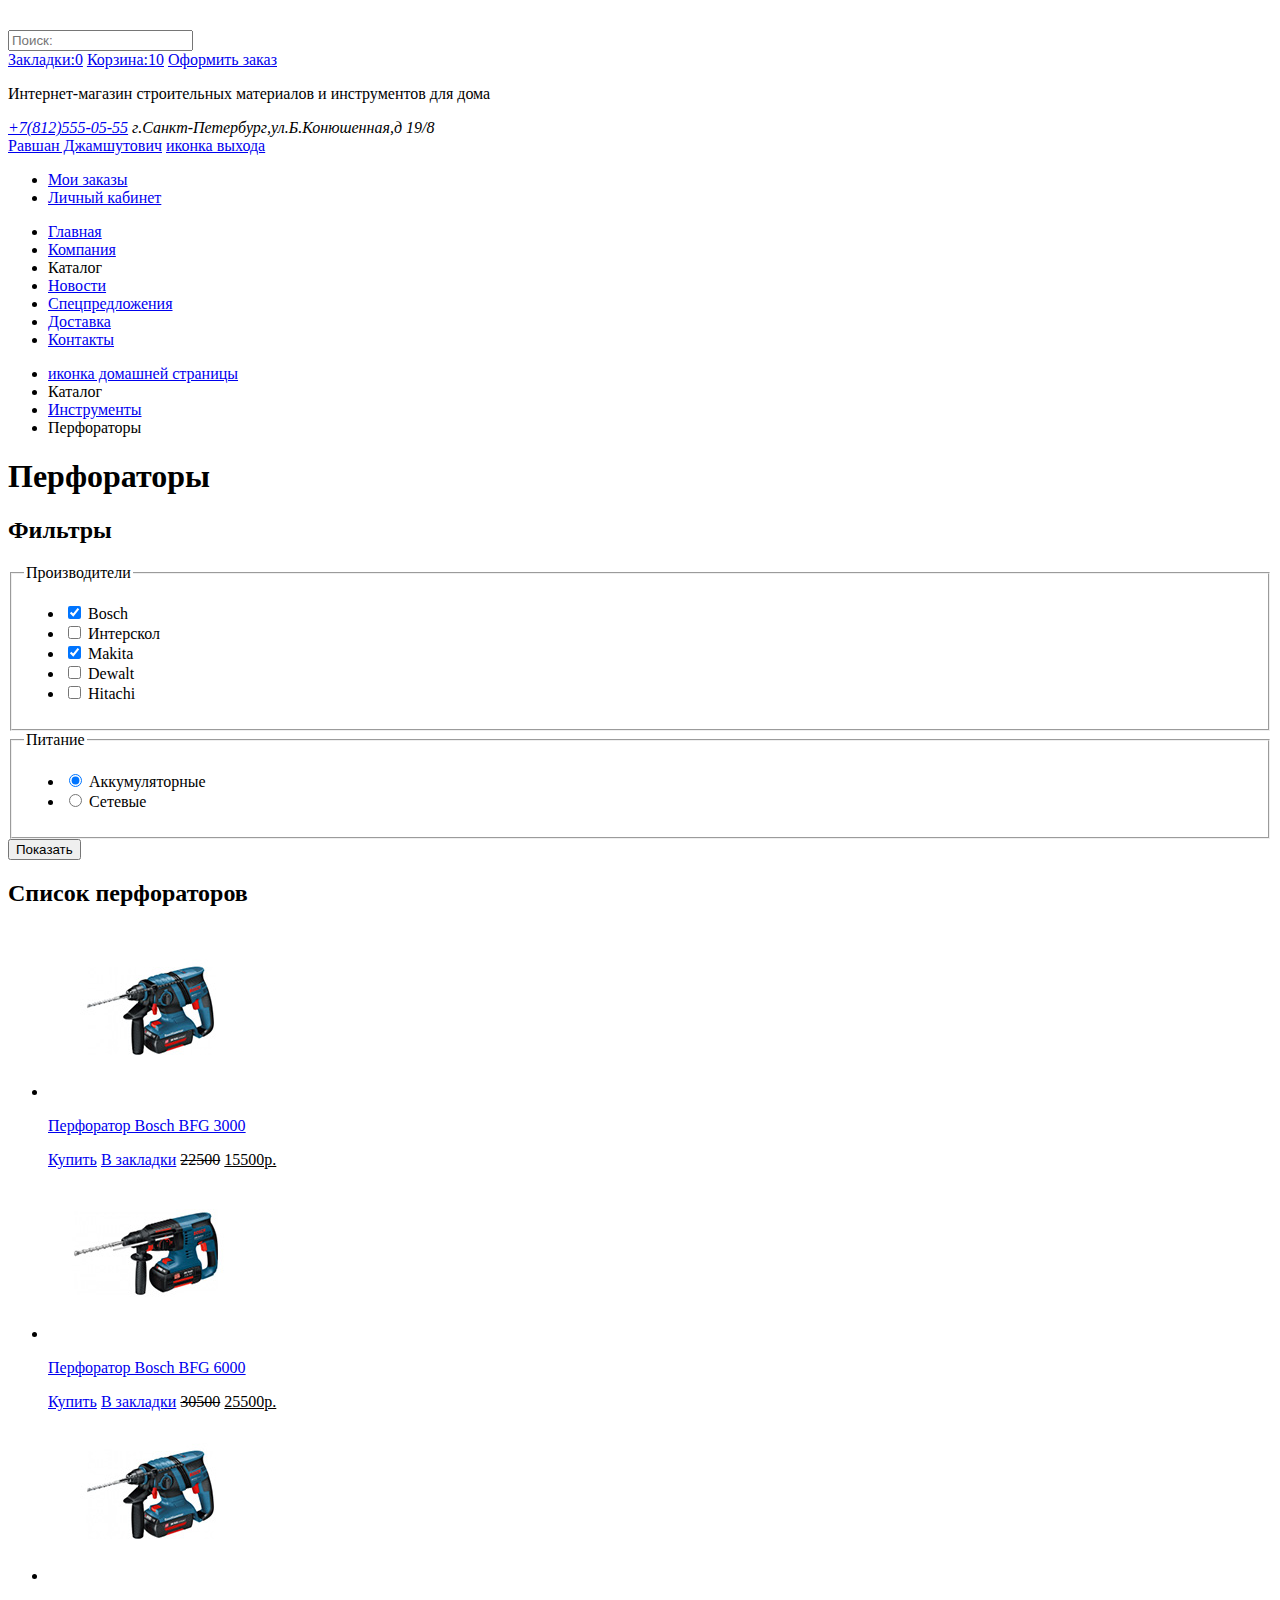
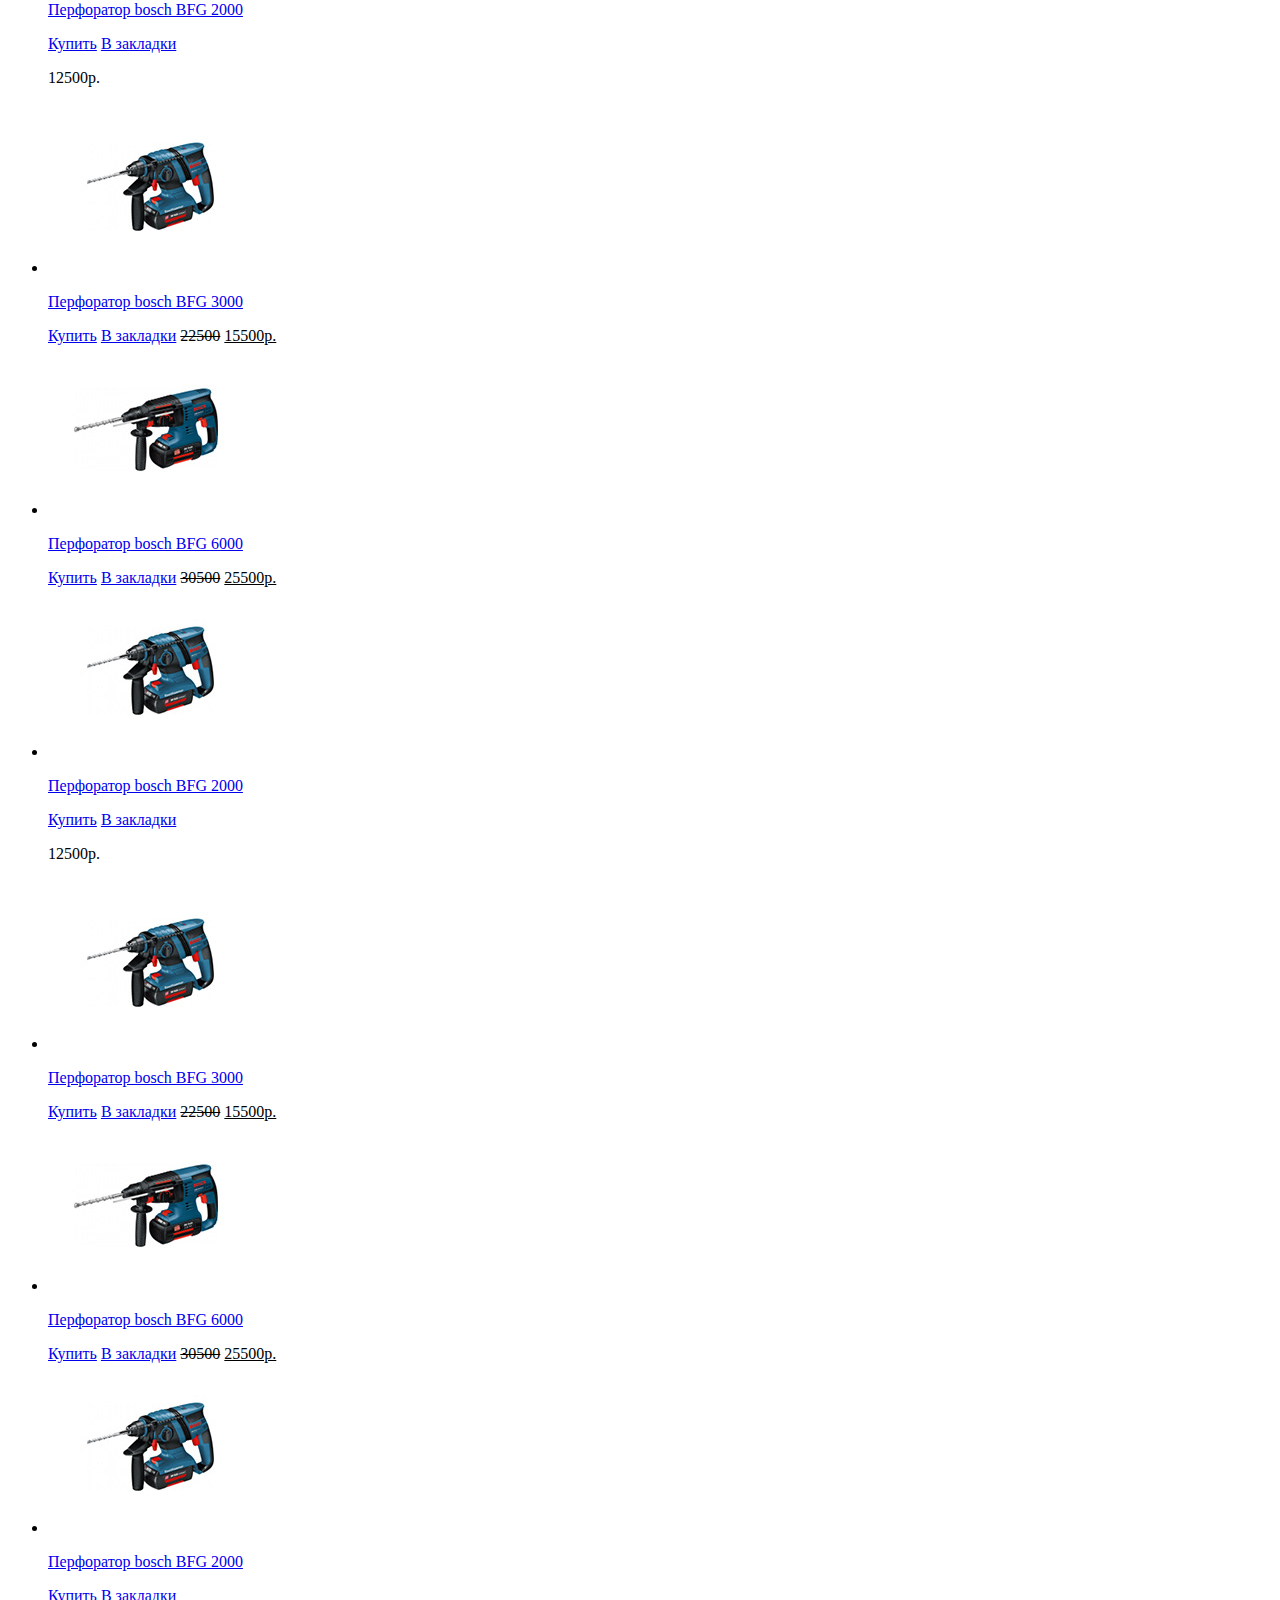
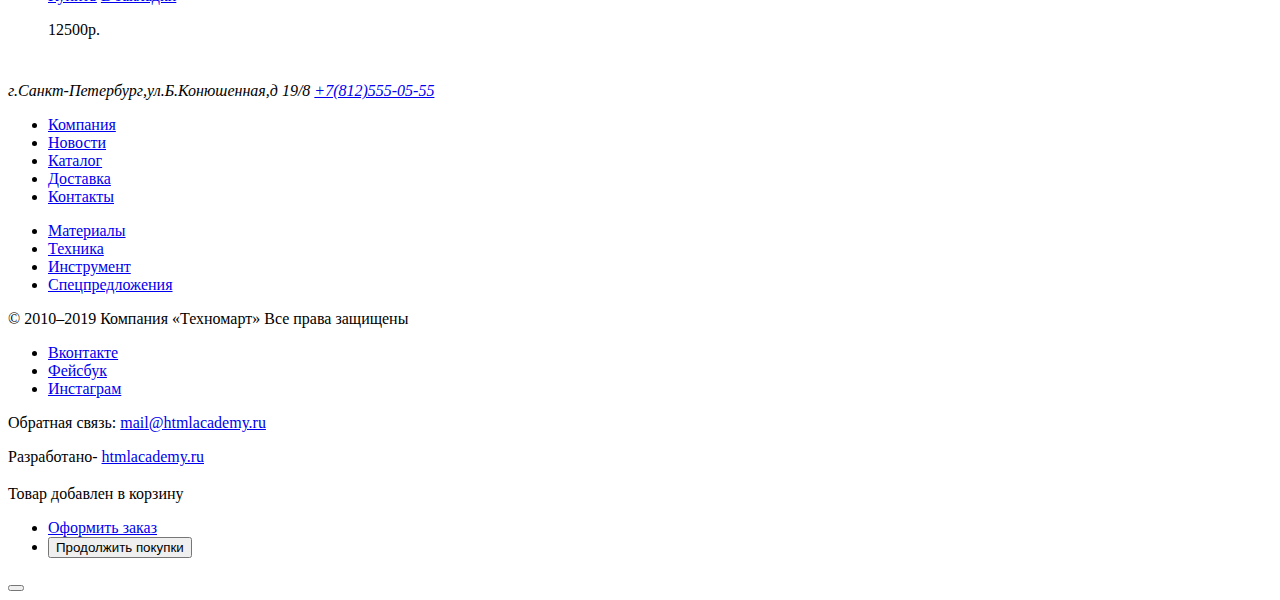
==== commit 3065a09b: "Добавил required's и скрытый заголовок в окно с добавленным в корзину товаром" ====
--- a/catalog.html
+++ b/catalog.html
@@ -247,6 +247,7 @@
     </p>
   </footer>
   <section class="modal modal-cart-add" >
+    <h3 class="visually hidden"Окно с добавленным товаром></h3>
     <p class="modal-cart-head">Товар добавлен в корзину</p>
     <ul class="modal-cart-add-menu">
       <li class="modal-to-order">
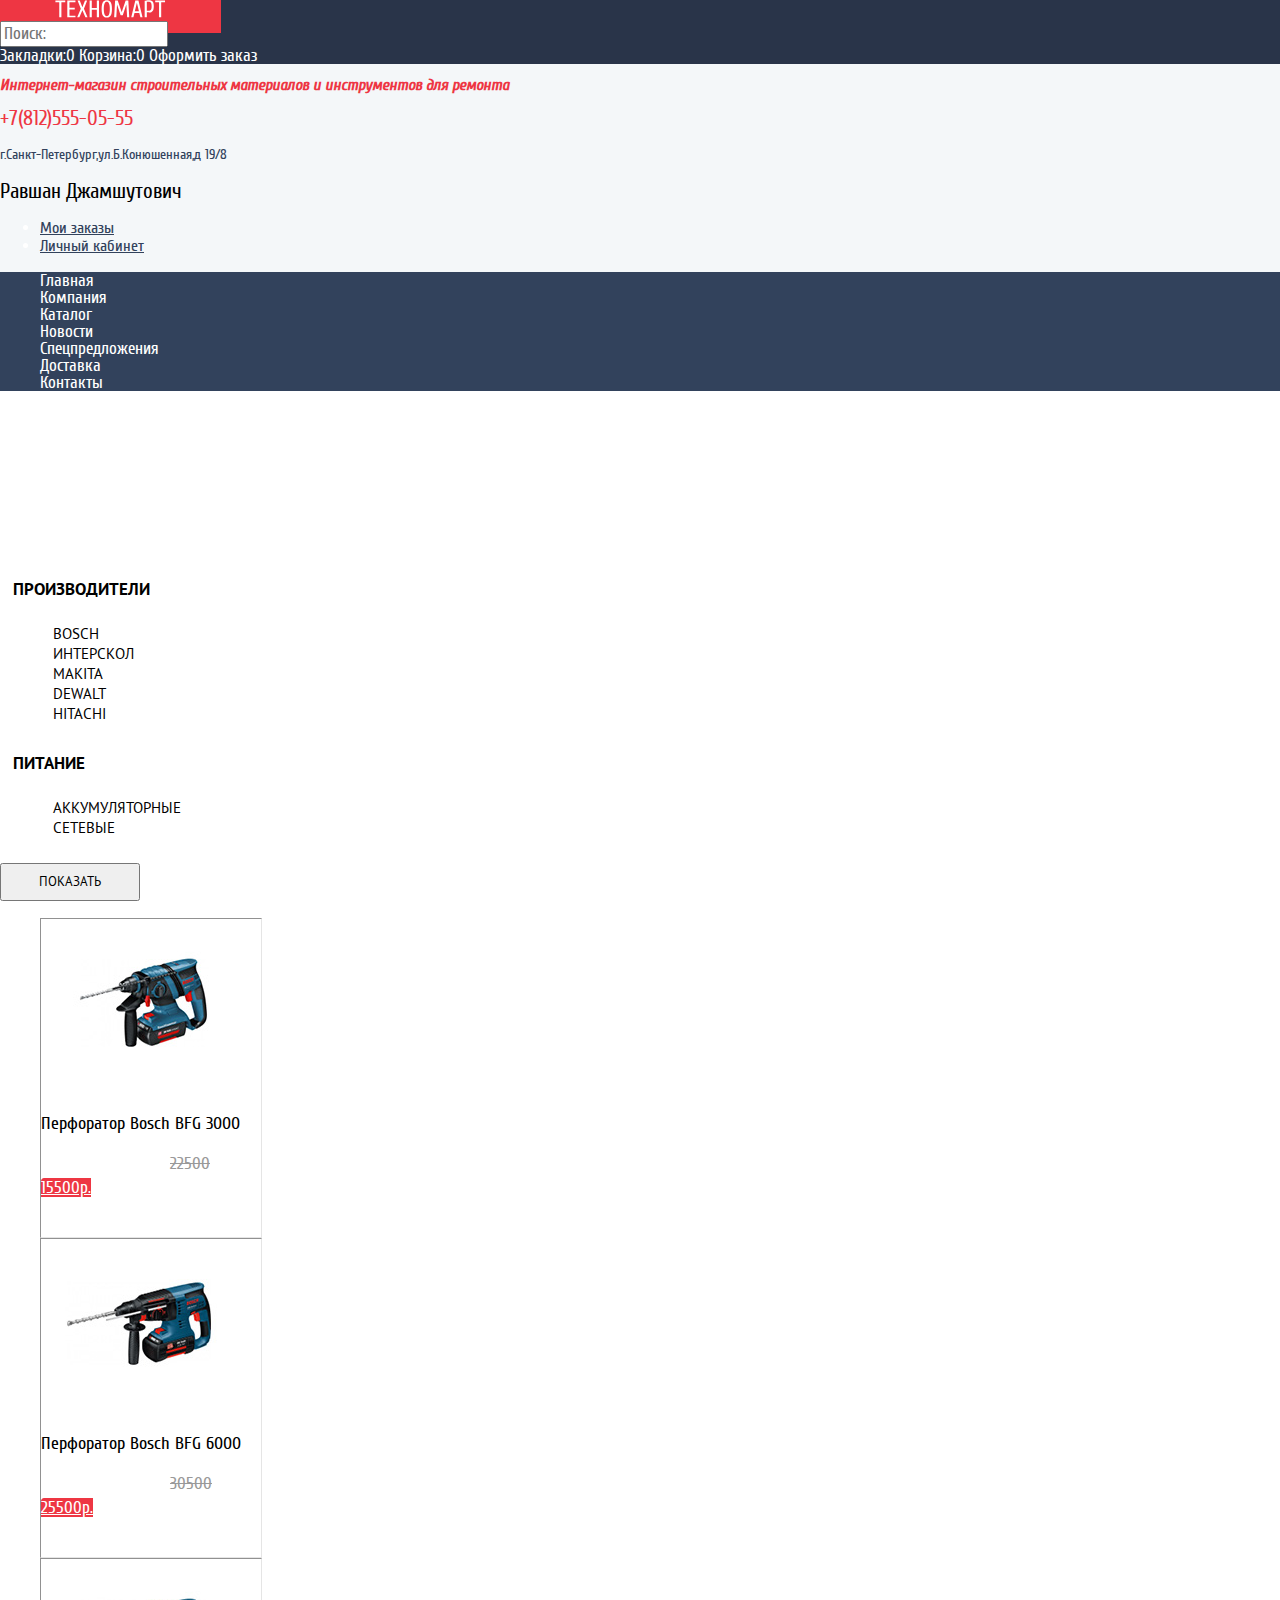
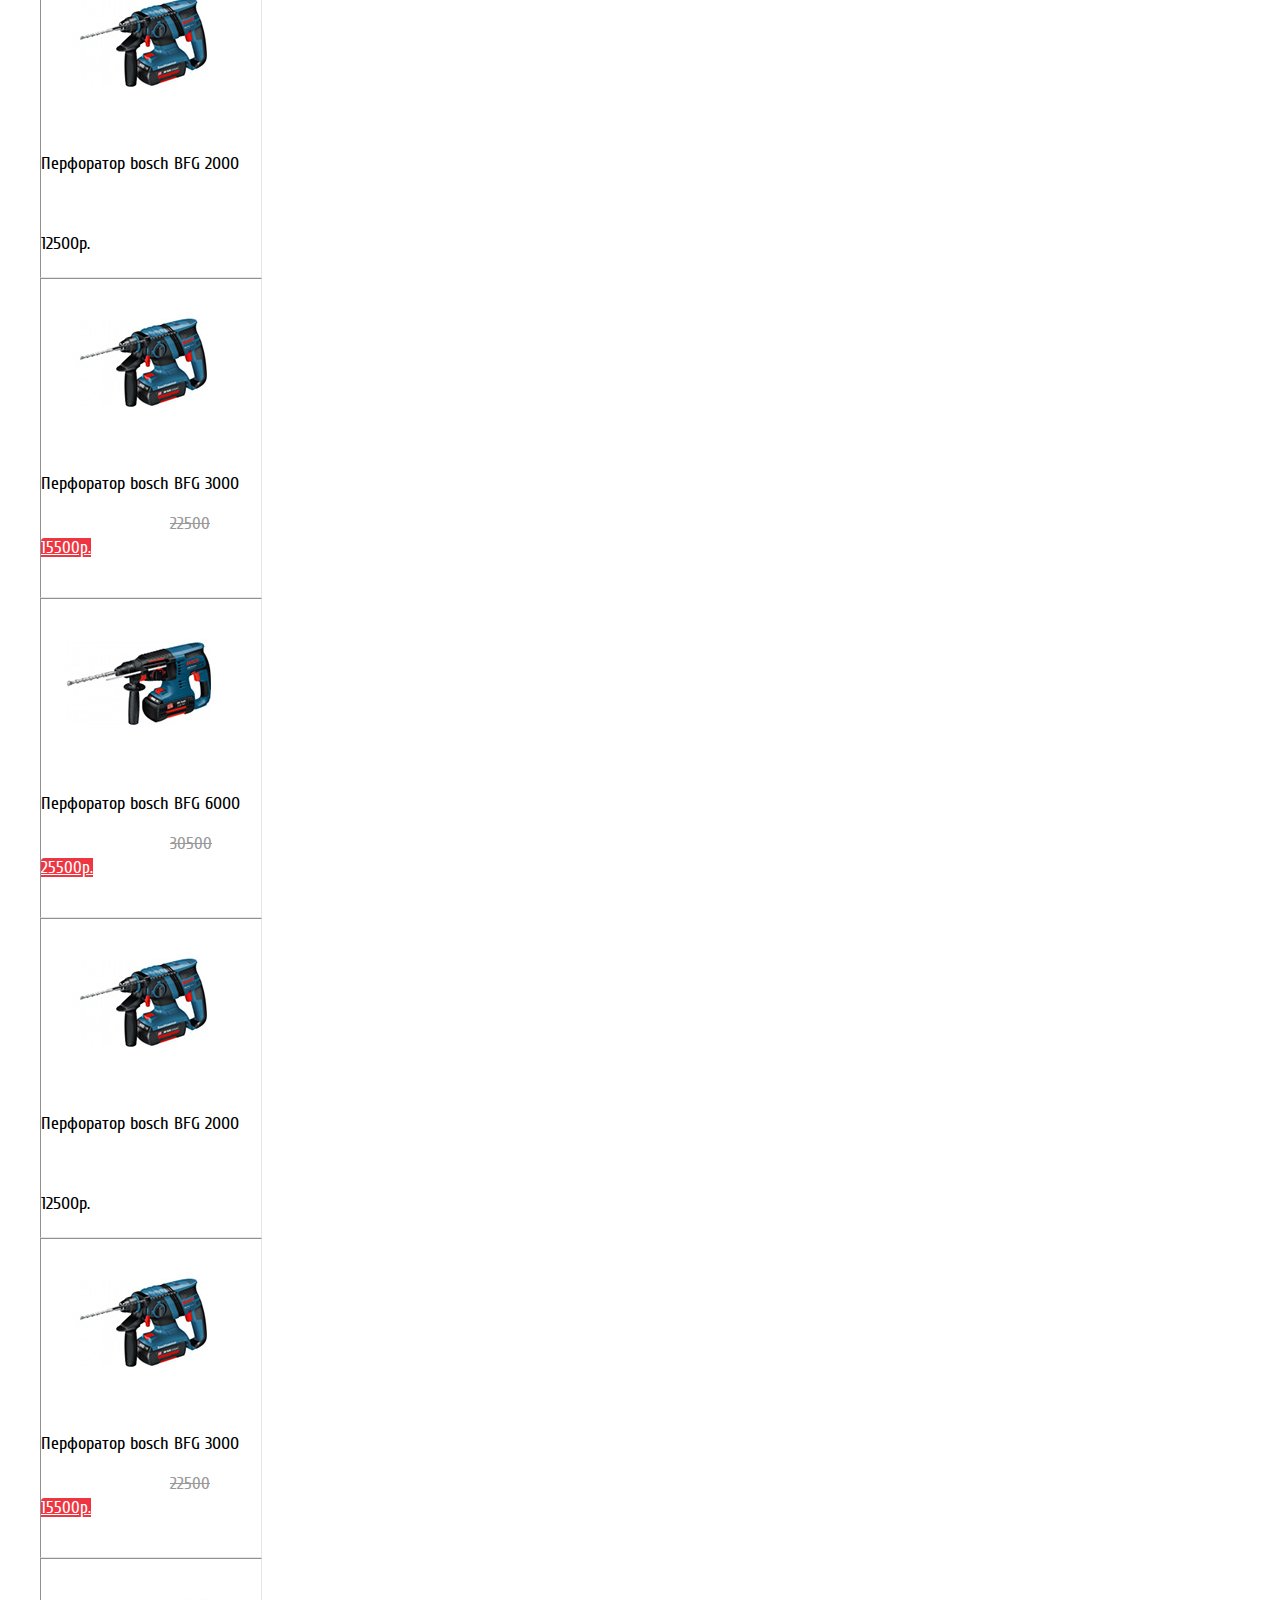
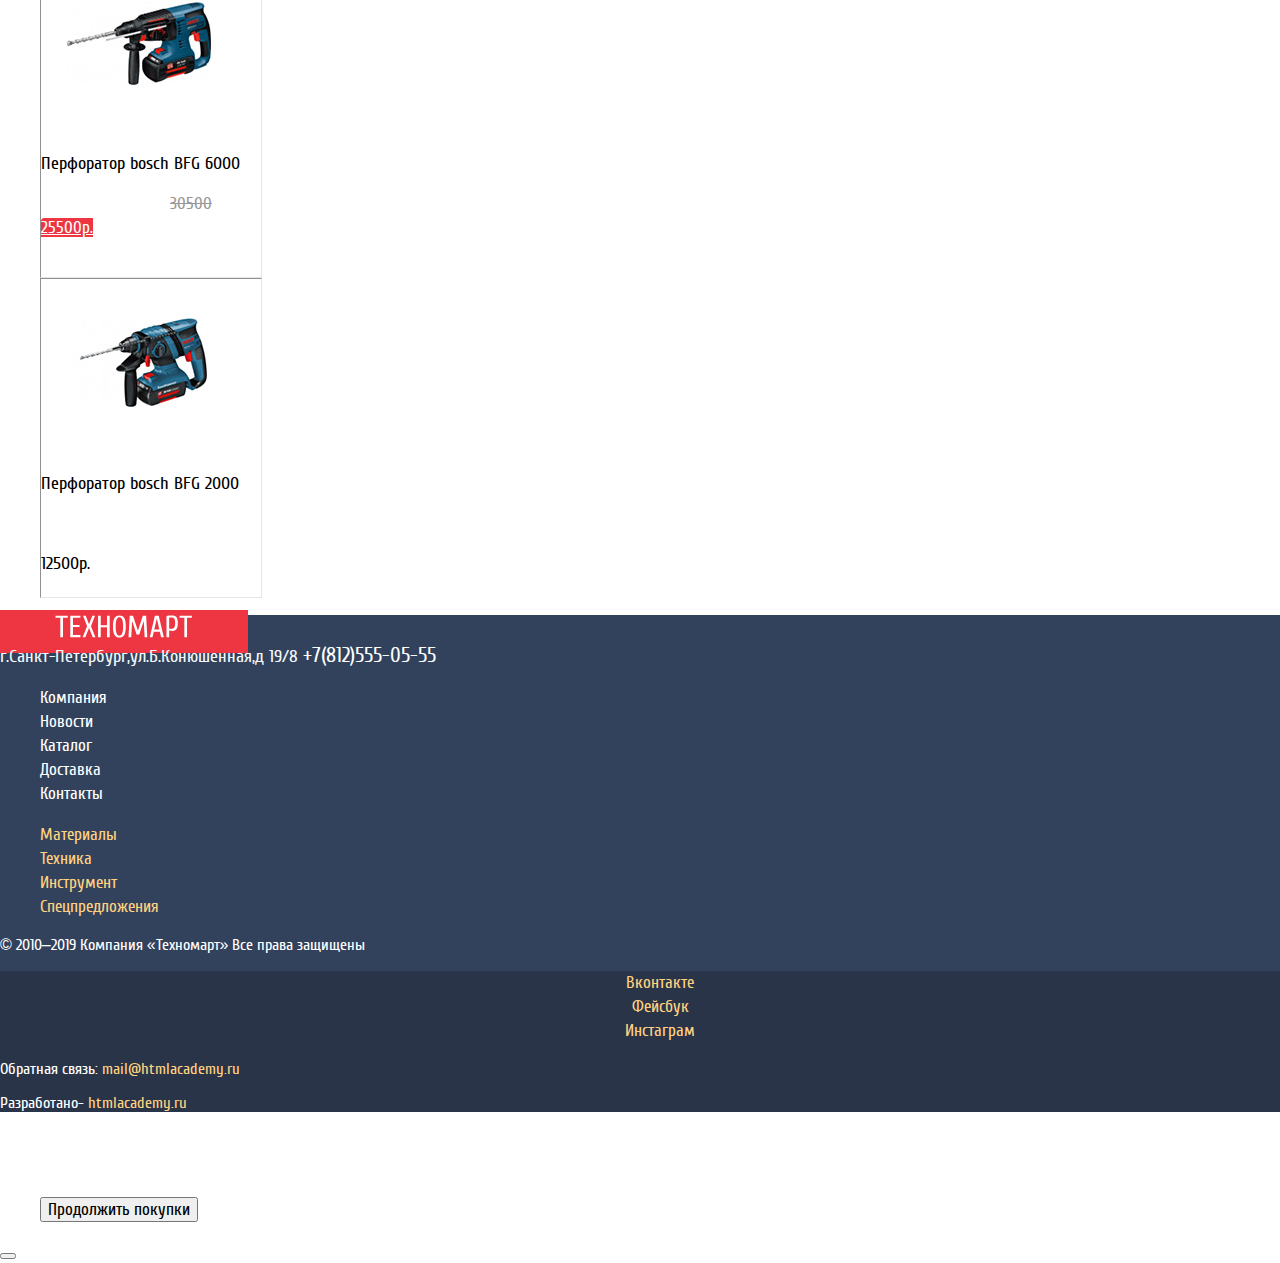
==== commit 5ceef3f0: "Начал оформление каталога" ====
--- a/catalog.html
+++ b/catalog.html
@@ -4,30 +4,36 @@
 <head>
   <meta charset="utf-8">
   <title>Интернет магазин «Техномарт»</title>
+  <link href="css/normalize.css" rel="stylesheet">
+  <link href="css/styles.css" rel="stylesheet">
 </head>
 
 <body>
-  <header class="main-header">
-    <a href="index.html">
-      <img src="img/logo.svg" width="110" height="18" class="logo-name" alt="интернет магазин Техномарт">
+  <header class="main-header"> 
+    <div class="main-header-top">   
+       <a class="main-header-logo" href="">
+       <img src="img/logo.svg" width="111" height="18" class="logo" alt="логотип магазина техномарт">
     </a>
-    <form>
-      <input type="search" name="search" placeholder="Поиск:" aria-label="Поиск по сайту">
-    </form>
-    <a class="bookmarks" href="#">
-      Закладки:0</a>
-    <a class="basket" href="#">
-      Корзина:10</a>
-    <a class="to-order" href="#">Оформить заказ</a>
-    <p class="intro">Интернет-магазин строительных материалов
-      и инструментов для дома</p>
-    <address class="header-contacts">
-      <a href="tel:+78125550555" aria-label="контактный телефон">+7(812)555-05-55</a>
-      г.Санкт-Петербург,ул.Б.Конюшенная,д 19/8
-    </address>
-    <div class="logged-user">
+     <form class="main-search-form" action="https://echo.htmlacademy.ru" method="GET">
+       <input type="search" name="search" placeholder="Поиск:" aria-label="поиск по сайту">
+     </form>
+     <a class="bookmarks" href="#">
+       Закладки:0</a>
+     <a class="basket" href="#">
+       Корзина:0</a>
+     <a class="button-order" href="#">Оформить заказ</a>
+   </div>
+   <div class="main-header-contacts">
+     <h1 class="shop-name">Интернет-магазин строительных материалов
+       и инструментов для ремонта</h1>
+     <address class="header-contacts">
+       <a href="tel:+78125550555" aria-label="контактный телефон и адрес">+7(812)555-05-55</a>
+       <p>г.Санкт-Петербург,ул.Б.Конюшенная,д 19/8</p>
+     </address>
+     </div>
+     <div class="logged-user">
       <a href="user-page.html">Равшан Джамшутович</a>
-      <a class="logout" href="#"><span>иконка выхода</span></a>
+      <a class="logout" href="#"></a>
     </div>
     <ul class="user-navigation-logged">
       <li><a class="orders" href="#">Мои заказы
@@ -36,18 +42,19 @@
       <li><a class="personal-office" href="#">Личный кабинет
         </a>
       </li>
-    </ul>
-    <nav class="main-navigation">
-      <ul class="site-navigation">
-        <li><a href="index.html">Главная</a></li>
-        <li><a href="about-us.html">Компания</a></li>
-        <li><a>Каталог</a></li>
-        <li><a href="news.html">Новости</a></li>
-        <li><a href="special-offer.html">Спецпредложения</a></li>
-        <li><a href="delivery.html">Доставка</a></li>
-        <li><a href="contacts.html">Контакты</a></li>
-      </ul>
-    </nav>
+      </ul>
+     <nav class="main-navigation">
+       <ul class="site-navigation">
+         <li><a href="index.html">Главная</a></li>
+         <li><a href="#">Компания</a></li>
+         <li><a href="#">Каталог</a></li>
+         <li><a href="#">Новости</a></li>
+         <li><a href="#">Спецпредложения</a></li>
+         <li><a href="#">Доставка</a></li>
+         <li><a href="#">Контакты</a></li>
+       </ul>
+     </nav>
+    
   </header>
   <main class="container">
     <ul class="breadcrumbs">
@@ -64,34 +71,34 @@
       <h2 class="visually-hidden">Фильтры</h2>
       <form class="filters" action="https://echo.htmlacademy.ru" method="GET">
         <fieldset>
-          <legend>Производители</legend>
+          <legend class="catalog-legend">Производители</legend>
           <ul>
             <li class="filter-option">
-              <input type="checkbox" id="filter-bosch" class="visually-hidden" name="bosch"
+              <input type="checkbox" id="filter-bosch" class="visually-hidden" name="manufacturer" value="bosch"
                 checked>
               <label for="filter-bosch">Bosch</label></li>
             <li class="filter-option">
-              <input type="checkbox" id="filter-interscol" class="visually-hidden"
-                name="interscol">
+              <input type="checkbox" id="filter-interscol" class="visually-hidden" name="manufacturer"
+                value="interscol">
               <label for="filter-interscol"> Интерскол</label></li>
             <li class="filter-option">
-              <input type="checkbox" id="filter-makita" class="visually-hidden" name="makita"
+              <input type="checkbox" id="filter-makita" class="visually-hidden" name="manufacturer" value="makita"
                 checked>
               <label for="filter-makita">Makita</label></li>
             <li class="filter-option">
-              <input type="checkbox" id="filter-dewalt" class="visually-hidden" name="dewalt">
+              <input type="checkbox" id="filter-dewalt" class="visually-hidden" name="manufacturer" value="dewalt">
               <label for="filter-dewalt">Dewalt</label></li>
             <li class="filter-option">
-              <input type="checkbox" id="filter-hitachi" class="visually-hidden"
-                name="hitachi">
+              <input type="checkbox" id="filter-hitachi" class="visually-hidden" name="manufacturer"
+                value="hitachi">
               <label for="filter-hitachi">Hitachi</label></li>
           </ul>
         </fieldset>
         <fieldset>
-          <legend>Питание</legend>
+          <legend class="catalog-legend">Питание</legend>
           <ul>
             <li class="filter-option">
-              <input type="radio" class="visually-hidden" id="radio-battery" name="filter-answer"
+              <input type="radio" class="visually-hidden" id="radio-battery" name="power-type"
                 value="battery" checked>
               <label for="radio-battery">Аккумуляторные</label>
             </li>
@@ -111,7 +118,7 @@
       <h2 class="visually-hidden">Список перфораторов</h2>
       <ul class="catalog-list">
         <li class="catalog-item">
-          <img src="img/bfg3000.jpg" width="218" height="170" alt="перфоратор Bosch BFG3000">
+          <img src="img/bfg3000.jpg" width="218" height="170" alt="перфоратор bosch bfg3000">
           <a href="#">
             <p>Перфоратор Bosch BFG 3000</p>
           </a>
@@ -121,7 +128,7 @@
           <ins>15500р.</ins>
         </li>
         <li class="catalog-item">
-          <img src="img/bfg6000.jpg" width="218" height="170" alt="перфоратор Bosch BFG6000">
+          <img src="img/bfg6000.jpg" width="218" height="170" alt="перфоратор bosch bfg6000">
           <a href="#">
             <p>Перфоратор Bosch BFG 6000</p>
           </a>
@@ -131,7 +138,7 @@
           <ins>25500р.</ins>
         </li>
         <li class="catalog-item">
-          <img src="img/bfg2000.jpg" width="218" height="170" alt="перфоратор bosch BFG2000">
+          <img src="img/bfg2000.jpg" width="218" height="170" alt="перфоратор bosch bfg2000">
           <a href="#">
             <p>Перфоратор bosch BFG 2000</p>
           </a>
@@ -140,7 +147,7 @@
           <p class="price">12500р.</p>
         </li>
         <li class="catalog-item">
-          <img src="img/bfg3000.jpg" width="218" height="170" alt="перфоратор bosch BFG3000">
+          <img src="img/bfg3000.jpg" width="218" height="170" alt="перфоратор bosch bfg3000">
           <a href="#">
           <p>Перфоратор bosch BFG 3000</p></a>
           <a class="button-buy" href="#">Купить</a>
@@ -149,7 +156,7 @@
           <ins>15500р.</ins>
         </li>
         <li class="catalog-item">
-          <img src="img/bfg6000.jpg" width="218" height="170" alt="перфоратор bosch BFG6000">
+          <img src="img/bfg6000.jpg" width="218" height="170" alt="перфоратор bosch bfg6000">
           <a href="#">
           <p>Перфоратор bosch BFG 6000</p></a>
           <a class="button-buy" href="#">Купить</a>
@@ -159,7 +166,7 @@
 
         </li>
         <li class="catalog-item">
-          <img src="img/bfg2000.jpg" width="218" height="170" alt="перфоратор bosch BFG2000">
+          <img src="img/bfg2000.jpg" width="218" height="170" alt="перфоратор bosch bfg2000">
           <a href="#"><p>Перфоратор bosch BFG 2000</p></a>
           <a class="button-buy" href="#">Купить</a>
           <a class="button-bookmarks" href="#">В закладки</a>
@@ -167,7 +174,7 @@
 
         </li>
         <li class="catalog-item">
-          <img src="img/bfg3000.jpg" width="218" height="170" alt="перфоратор bosch BFG3000">
+          <img src="img/bfg3000.jpg" width="218" height="170" alt="перфоратор bosch bfg3000">
           <a href="#">
           <p>Перфоратор bosch BFG 3000</p></a>
           <a class="button-buy" href="#">Купить</a>
@@ -177,7 +184,7 @@
 
         </li>
         <li class="catalog-item">
-          <img src="img/bfg6000.jpg" width="218" height="170" alt="Перфоратор bosch BFG6000">
+          <img src="img/bfg6000.jpg" width="218" height="170" alt="Перфоратор bosch bfg6000">
           <a href="#">
           <p>Перфоратор bosch BFG 6000</p></a>
           <a class="button-buy" href="#">Купить</a>
@@ -187,7 +194,7 @@
 
         </li>
         <li class="catalog-item">
-          <img src="img/bfg2000.jpg" width="218" height="170" alt="Перфоратор bosch BFG2000">
+          <img src="img/bfg2000.jpg" width="218" height="170" alt="перфоратор bosch bfg2000">
           <a href="#">
           <p>Перфоратор bosch BFG 2000</p></a>
           <a class="button-buy" href="#">Купить</a>
@@ -200,7 +207,7 @@
   </main>
   <footer class="main-footer">
     <a class="main-footer-logo">
-      <img src="img/logo.svg" width="138" height="23" class="logo" alt="Техномарт">
+      <img src="img/logo.svg" width="138" height="23" class="logo" alt="техномарт">
     </a>
     <address class="footer-contacts">
       г.Санкт-Петербург,ул.Б.Конюшенная,д 19/8
@@ -227,14 +234,15 @@
       © 2010–2019 Компания «Техномарт»
       Все права защищены
     </p>
+    <section class="footer-bottom">
     <div class="footer-social">
-      <ul>
-        <li><a class="social-button" href="#" aria-label="Вконтакте">
-            Вконтакте</a></li>
-        <li><a class="social-button" href="#" aria-label="Фейсбук">
-            Фейсбук</a></li>
-        <li><a class="social-button" href="#" aria-label="Инстаграм">
-            Инстаграм</a></li>
+      <ul class="footer-social-list">
+          <li><a class="social-button" href="#" aria-label="вконтакте">
+              Вконтакте</a></li>
+          <li><a class="social-button" href="#" aria-label="фейсбук">
+              Фейсбук</a></li>
+          <li><a class="social-button" href="#" aria-label="инстаграм">
+              Инстаграм</a></li>
       </ul>
     </div>
     <p class="feedback">
@@ -245,7 +253,9 @@
       Разработано-
       <a href="htmlacademy.ru">htmlacademy.ru</a>
     </p>
+    </section>
   </footer>
+  <!-- modals -->
   <section class="modal modal-cart-add" >
     <h3 class="visually hidden"Окно с добавленным товаром></h3>
     <p class="modal-cart-head">Товар добавлен в корзину</p>
@@ -257,8 +267,7 @@
         <button type="button" class="button-continue">Продолжить покупки</button>
       </li>
       </ul>
-      <button type="button" class="modal-support-close" aria-label="Закрыть окно"></button>
+      <button type="button" class="modal-support-close" aria-label="закрыть окно"></button>
   </section>
 </body>
-
 </html>
--- a/css/styles.css
+++ b/css/styles.css
@@ -0,0 +1,380 @@
+@font-face {
+  font-family: "Cuprum-Regular";
+  src: url("../css/fonts/cuprum.woff") format("woff"),
+    url("../css/fonts/cuprum.woff2") format("woff2");
+  font-style: normal;
+  font-weight: normal;
+}
+
+
+@font-face {
+  font-family: "Cuprum-Italic";
+  src: url("../css/fonts/cuprumitalic.woff") format("woff"),
+    url("../css/fonts/cuprumitalic.woff2") format("woff2");
+  font-style: italic;
+  font-weight: normal;
+}
+
+@font-face {
+  font-family: "Cuprum-Bold";
+  src: url("../css/fonts/cuprumbold.woff") format("woff"),
+    url("../css/fonts/cuprumbold.woff2") format("woff2");
+  font-style: normal;
+  font-weight: bold;
+}
+
+
+@font-face {
+  font-family: "PTSans-Regular";
+  src: url("../css/fonts/ptsans.woff") format("woff"),
+       url("../css/fonts/ptsans.woff2") format("woff2");
+  font-style: normal;
+  font-weight: normal;
+}
+
+
+@font-face {
+  font-family: "PTSans-Bold";
+  src: url("../css/fonts/ptsansbold.woff") format("woff"),
+    url("../css/fonts/ptsansbold.woff2") format("woff2");
+  font-style: normal;
+  font-weight: bold;
+}
+
+
+
+
+
+
+body {
+  margin: 0px;
+  padding: 0px;
+  font-family: "Cuprum-Regular", Arial, sans-serif;
+  font-size: 17px;
+  line-height: 24px;
+  font-weight: 400;
+  text-transform: none;
+  color: #ffffff;
+  background-color: #ffffff;
+}
+
+.visually-hidden {
+  position: absolute;
+  clip: rect(0 0 0 0);
+  width: 1px;
+  height: 1px;
+  margin: -1px;
+}
+
+a {
+  text-decoration: none;
+  color: #ffffff;
+}
+
+.search:focus {
+  background-color: #ffffff;
+}
+
+.main-header {
+  background-color: #f4f7f9;
+  font-size: 17px;
+  line-height: 17px;
+
+}
+
+.main-header-top {
+  background-color: #293449;
+}
+
+.main-header-logo {
+  width: 220px;
+  height: 47px;
+  padding: 13px 55px 11px 55px;
+  background-color: #ee3643;
+  color: #ffffff;
+  text-align: center;
+  vertical-align: middle;
+}
+
+
+.shop-name {
+  font-family:"Cuprum-Italic" ;
+  font-size: 16px;
+  line-height: 23px;
+  color: #ee3643;
+}
+
+address p {
+  font-size: 14px;
+  line-height: 24px;
+  color: #32425c;
+  font-style: normal;
+}
+
+address a {
+
+  font-size: 21px;
+  line-height: 21px;
+  color: #ee3643;
+  font-style: normal;
+}
+
+.user-navigation .login-link {
+
+  font-size: 21px;
+  line-height: 1;
+  color: black;
+}
+
+.user-navigation .registration-link {
+
+  font-size: 21px;
+  line-height: 1;
+  color: black;
+
+}
+
+.main-navigation {
+  background-color: #32425c;
+}
+
+.logged-user a{
+  font-size: 21px;
+  line-height: 21px;
+  color: #000000;
+}
+
+.user-navigation-logged a{
+  font-size: 16px;
+  line-height: 18px;
+  color: #32425c;
+  text-decoration:underline ;
+}
+.items-list-perfo li,
+.breadcrumbs li,
+.filter-option,
+.logistics-list,
+.site-navigation {
+  list-style: none;
+}
+
+
+.mai-header-nav {
+
+  background-color: #32425c;
+
+}
+ 
+
+.manufacturer-filter{
+  font-family:"PTSans-Regular" ;
+  font-size: 15px;
+  line-height: 20px;
+  color:#000000;
+  text-transform:uppercase ;
+  background-color: #ffffff;
+}
+.catalog-legend{
+  font-family:"PTSans-Bold"  ;
+  font-size: 17px;
+  line-height: 30px;
+  text-transform:uppercase ;
+}
+
+fieldset{
+  border: none;
+}
+.filter-button{
+    width: 140px;
+    height: 38px;
+  font-size: 13px;
+  line-height: 18px;
+  text-transform:uppercase ;
+}
+
+.items-list-perfo p{
+  font-style: "PTSans-Bold";
+  font-size: 18px;
+  line-height: 20px;
+  color: #000000;
+}
+
+.items-list-perfo li{
+  background-color: #ffffff;
+  width: 220px;
+  height: 318px;
+}
+
+.catalog-item{
+border: 1px solid #e5e5e5;
+border-style:inset ;
+
+}
+
+.catalog-item del{
+  color: #999999;
+  font-size: 17px;
+  line-height: 18px;
+
+}
+
+.catalog-item ins{
+  background-image: url("../img/btn-price.svg");
+  background-size: 141px 38px ;
+}
+
+
+.about-us {
+  color: #000000;
+  background-color: #ffffff;
+
+}
+
+.index-h2 {
+  font-size: 30px;
+  line-height: 30px;
+  font-weight: normal;
+
+
+}
+
+.about-us p {
+  font-family: "PTSans-Regular";
+  font-size: 13px;
+  line-height: 24px;
+}
+
+.logistics-list li {
+  font-size: 18px;
+  line-height: 20px;
+}
+
+.button-about {
+  width: 220px;
+  height: 38px;
+  padding: 12px 40px 10px;
+  background-color: #ee3643;
+  color: #ffffff;
+  text-align: center;
+  vertical-align: middle;
+
+}
+
+
+.button-lost {
+  width: 300px;
+  height: 38px;
+  padding: 14px 69px 12px 63px;
+  background-color: #ee3643;
+  color: #ffffff;
+  text-align: center;
+  vertical-align: middle;
+}
+
+.main-footer {
+  background-color: #32425c;
+}
+
+.main-footer-logo {
+  width: 220px;
+  height: 63px;
+  padding: 13px 55px 11px 55px;
+  background-color: #ee3643;
+  color: #ffffff;
+  text-align: center;
+  vertical-align: middle;
+}
+
+.footer-contacts {
+  font-size: 18px;
+  line-height: 24px;
+  color: #f3f7f9;
+  font-style: normal;
+
+}
+
+.main-footer ul {
+  list-style: none;
+}
+
+.main-footer a {
+  color: #ffffff;
+}
+
+.footer-bottom {
+  background-color: #293449;
+}
+
+.footer-bottom a,
+.footer-items-navigation a {
+  color: #ffd180;
+}
+
+.footer-copyright {
+  font-size: 16px;
+  line-height: 18px;
+}
+
+.footer-social {
+  text-align: center;
+}
+
+.feedback,
+.developer {
+  font-size: 16px;
+  line-height: 18px;
+}
+
+.footer-social,
+.feedback,
+.developer {
+  background-color: #293449;
+}
+
+
+/* состояния */
+.user-navigation a:hover {
+  color: #ee3643;
+}
+
+.user-navigation a:active {
+  color: rgba(0, 0, 0, 0.3);
+}
+
+.site-navigation a:active,
+.main-header-top a:nth-child(n+2):active {
+  color: rgba(255, 255, 255, 0.5)
+}
+
+.footer-bottom a:hover:not(.social-button),
+footer nav a:hover {
+  text-decoration: underline;
+}
+
+.footer-bottom a:active {
+  color: #ee3643;
+}
+
+.modal-support {
+  width: 620px;
+  height: 430px;
+  background-color: #f4f4f4;
+  font-size: 18px;
+  line-height: 18px;
+  color: #000000;
+  text-align: center;
+
+}
+
+.support-button-form {
+  width: 460px;
+  height: 38px;
+
+  background-color: #ee3643;
+  color: #ffffff;
+  text-align: center;
+  vertical-align: middle;
+  font-size: 14px;
+  line-height: 18px;
+  text-transform: uppercase;
+}
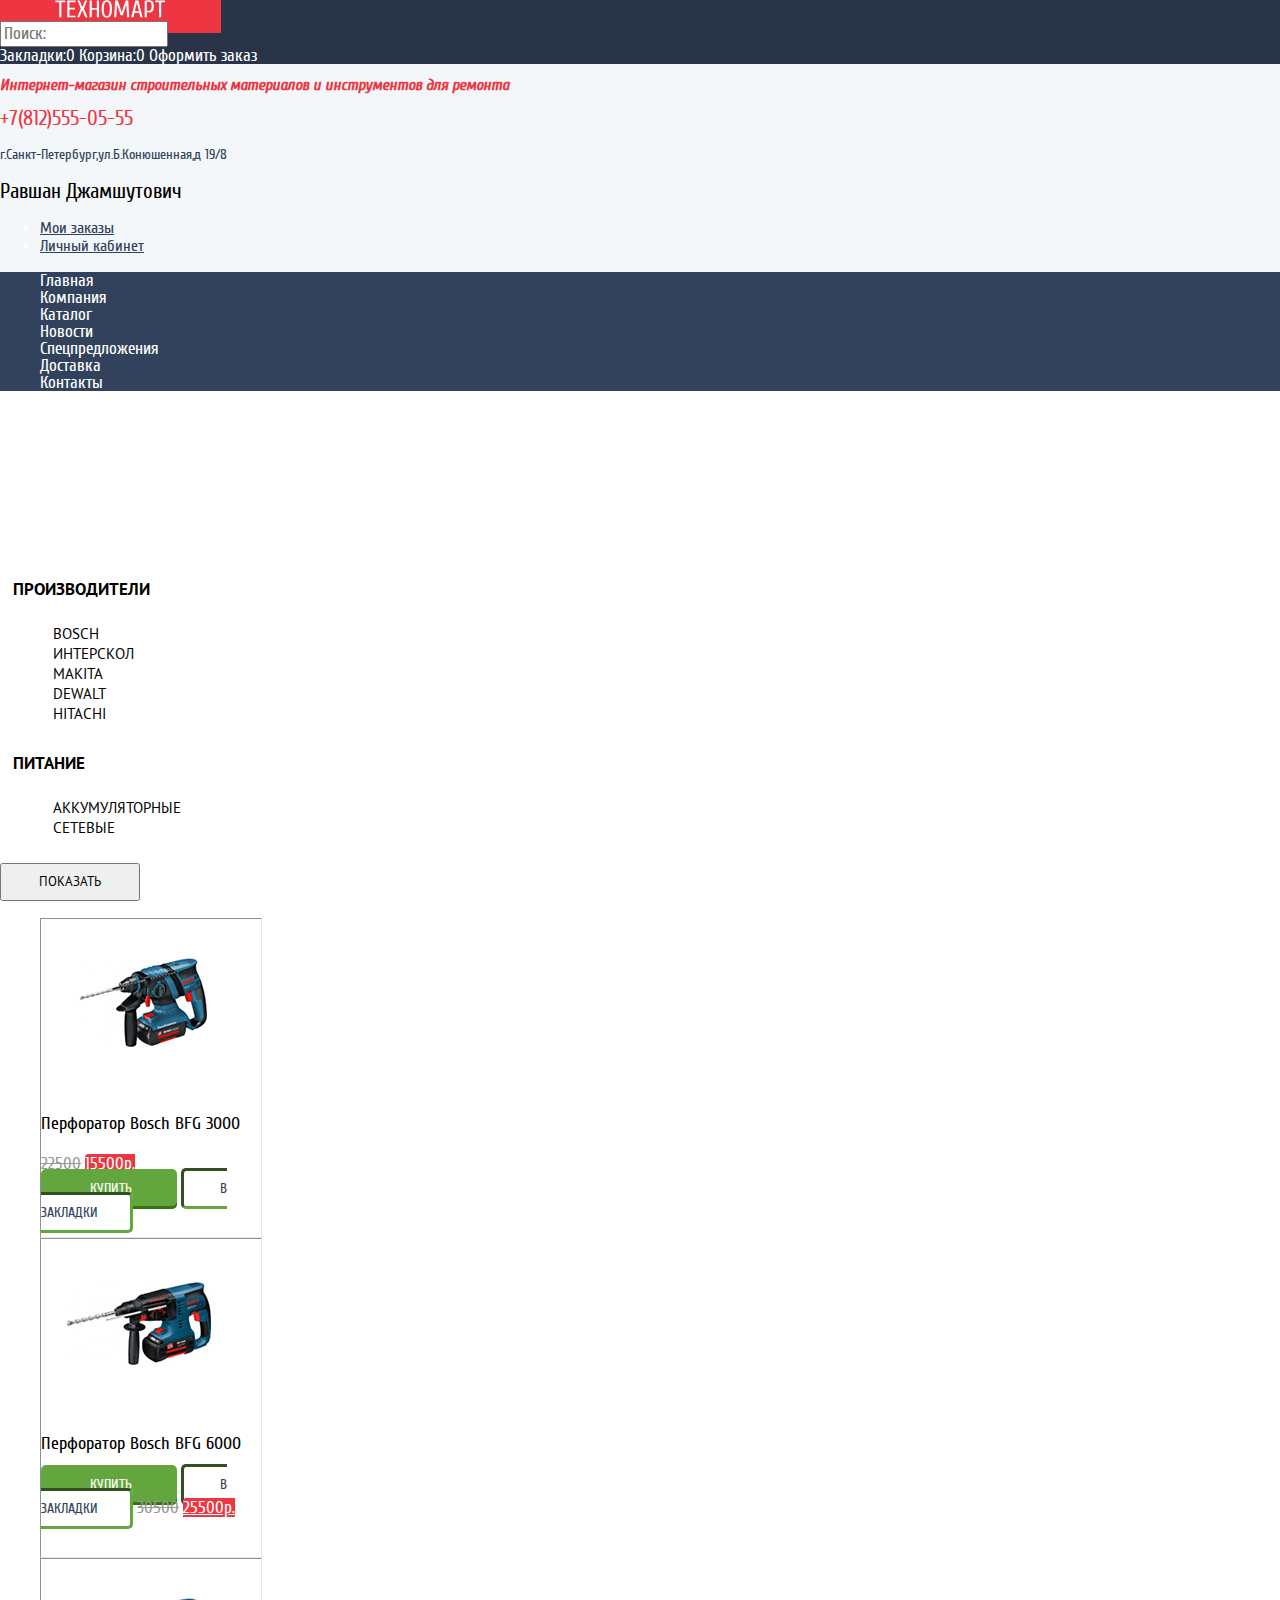
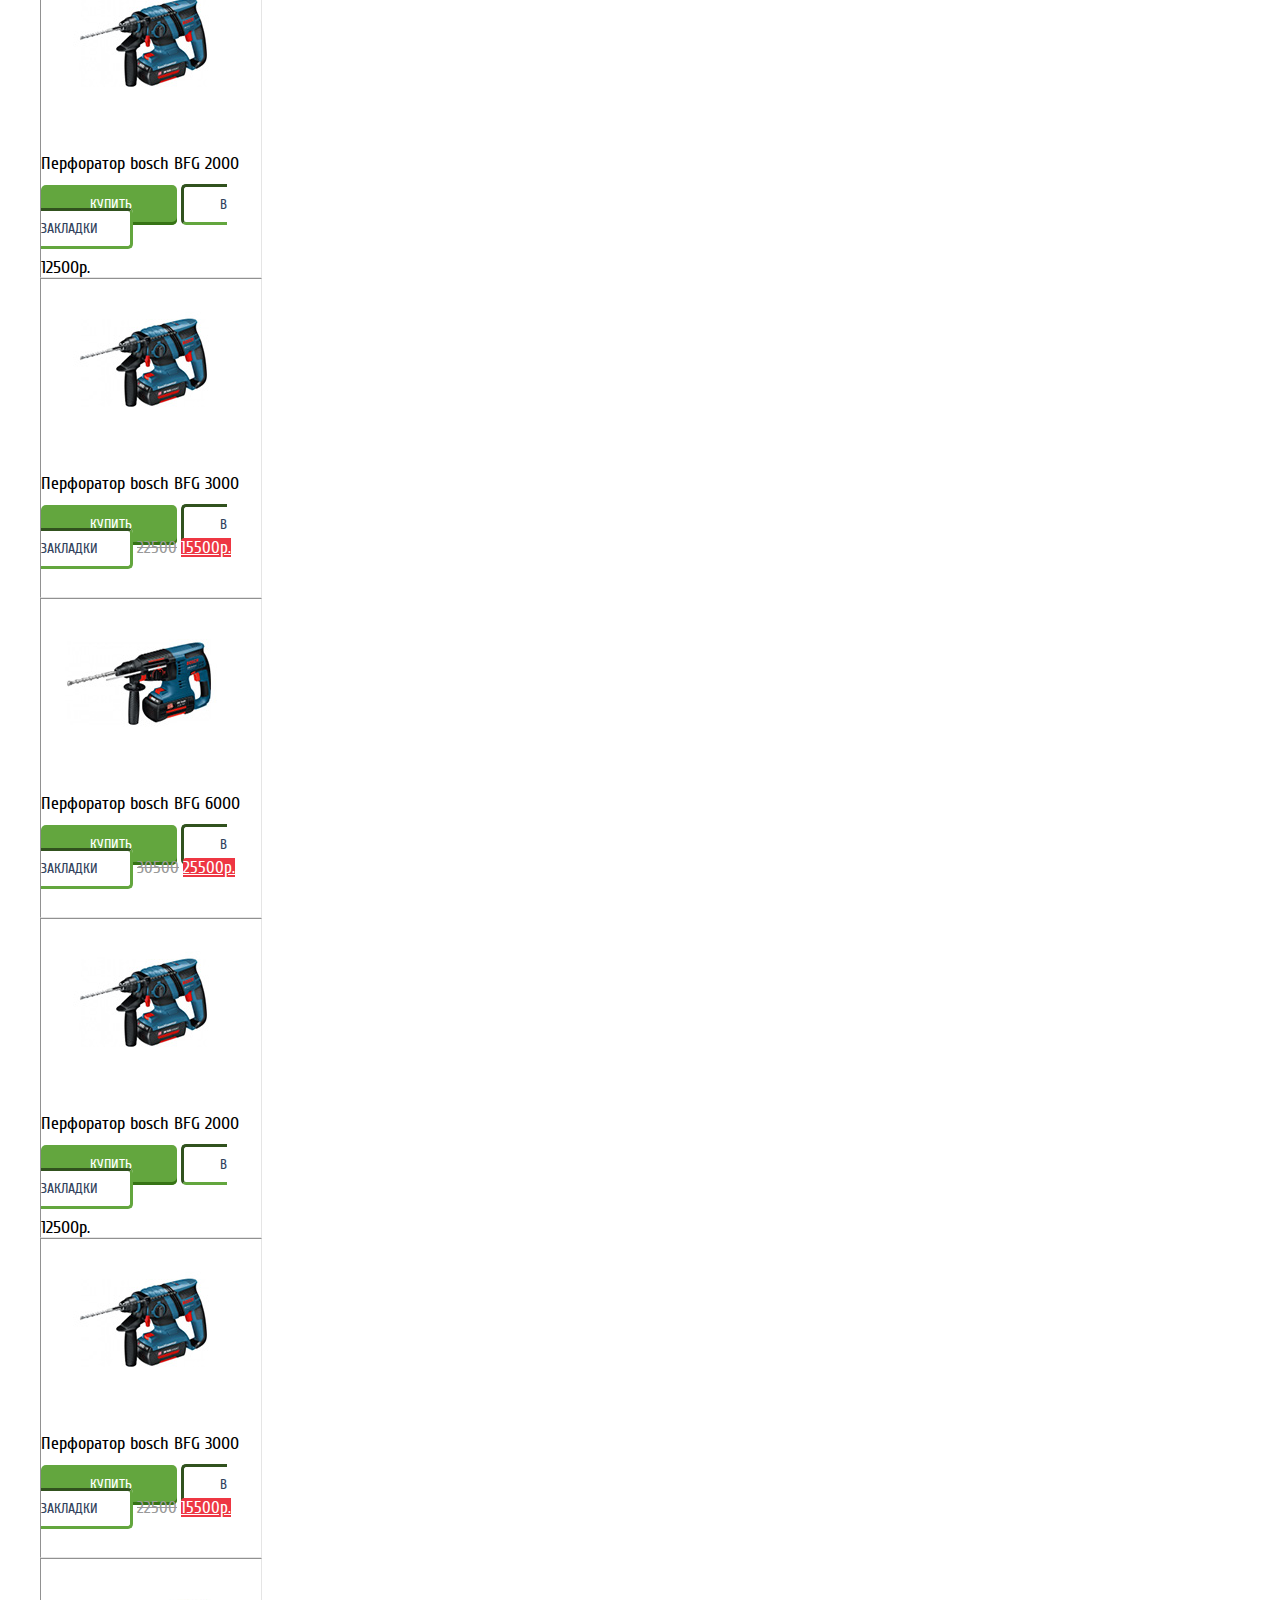
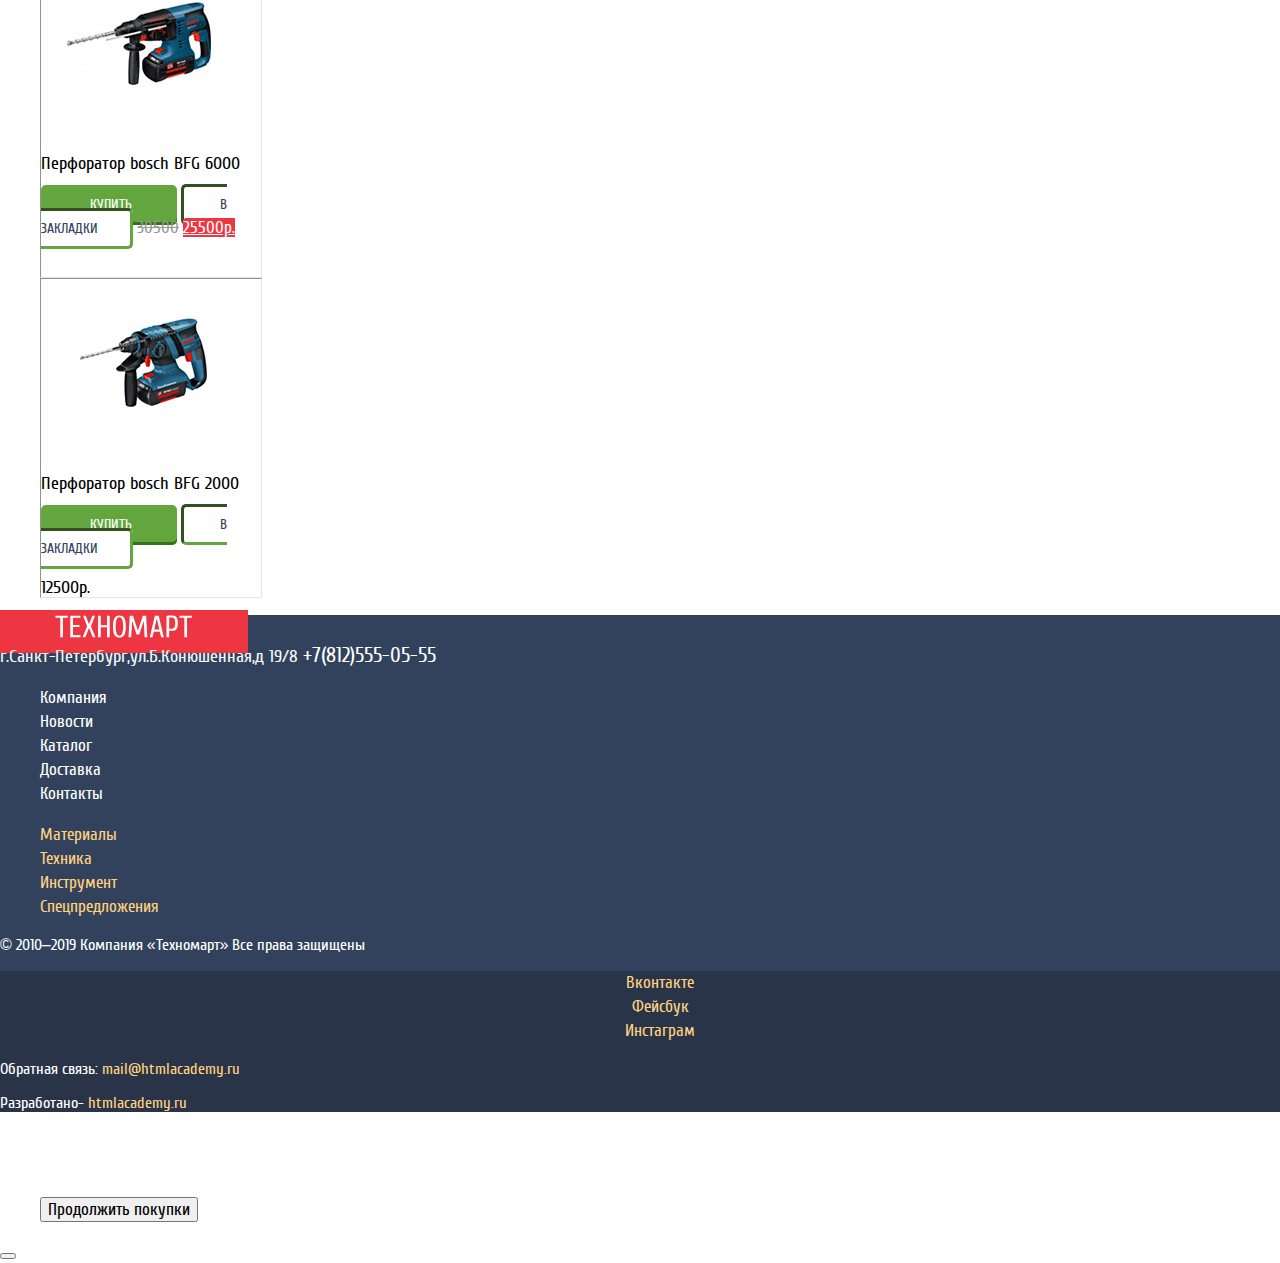
==== commit cb987e09: "доразметил карточки товара" ====
--- a/catalog.html
+++ b/catalog.html
@@ -122,10 +122,11 @@
           <a href="#">
             <p>Перфоратор Bosch BFG 3000</p>
           </a>
-          <a class="button-buy" href="#">Купить</a>
-          <a class="button-bookmarks" href="#">В закладки</a>
           <del>22500</del>
-          <ins>15500р.</ins>
+          <ins>15500р.</ins>          
+          <a class="button-buy" href="#">Купить</a>
+          <a class="button-bookmarks" href="#">В закладки</a>
+
         </li>
         <li class="catalog-item">
           <img src="img/bfg6000.jpg" width="218" height="170" alt="перфоратор bosch bfg6000">
--- a/css/styles.css
+++ b/css/styles.css
@@ -27,7 +27,7 @@
 @font-face {
   font-family: "PTSans-Regular";
   src: url("../css/fonts/ptsans.woff") format("woff"),
-       url("../css/fonts/ptsans.woff2") format("woff2");
+    url("../css/fonts/ptsans.woff2") format("woff2");
   font-style: normal;
   font-weight: normal;
 }
@@ -98,7 +98,7 @@
 
 
 .shop-name {
-  font-family:"Cuprum-Italic" ;
+  font-family: "Cuprum-Italic";
   font-size: 16px;
   line-height: 23px;
   color: #ee3643;
@@ -138,18 +138,19 @@
   background-color: #32425c;
 }
 
-.logged-user a{
+.logged-user a {
   font-size: 21px;
   line-height: 21px;
   color: #000000;
 }
 
-.user-navigation-logged a{
+.user-navigation-logged a {
   font-size: 16px;
   line-height: 18px;
   color: #32425c;
-  text-decoration:underline ;
-}
+  text-decoration: underline;
+}
+
 .items-list-perfo li,
 .breadcrumbs li,
 .filter-option,
@@ -164,65 +165,108 @@
   background-color: #32425c;
 
 }
- 
-
-.manufacturer-filter{
-  font-family:"PTSans-Regular" ;
+
+
+.manufacturer-filter {
+  font-family: "PTSans-Regular";
   font-size: 15px;
   line-height: 20px;
-  color:#000000;
-  text-transform:uppercase ;
-  background-color: #ffffff;
-}
-.catalog-legend{
-  font-family:"PTSans-Bold"  ;
+  color: #000000;
+  text-transform: uppercase;
+  background-color: #ffffff;
+}
+
+.catalog-legend {
+  font-family: "PTSans-Bold";
   font-size: 17px;
   line-height: 30px;
-  text-transform:uppercase ;
-}
-
-fieldset{
+  text-transform: uppercase;
+}
+
+fieldset {
   border: none;
 }
-.filter-button{
-    width: 140px;
-    height: 38px;
+
+.filter-button {
+  width: 140px;
+  height: 38px;
   font-size: 13px;
   line-height: 18px;
-  text-transform:uppercase ;
-}
-
-.items-list-perfo p{
+  text-transform: uppercase;
+}
+
+.items-list-perfo p {
   font-style: "PTSans-Bold";
   font-size: 18px;
   line-height: 20px;
   color: #000000;
 }
 
-.items-list-perfo li{
+.items-list-perfo li {
   background-color: #ffffff;
   width: 220px;
   height: 318px;
 }
 
-.catalog-item{
-border: 1px solid #e5e5e5;
-border-style:inset ;
-
-}
-
-.catalog-item del{
+.catalog-item {
+  border: 1px solid #e5e5e5;
+  border-style: inset;
+
+}
+
+.catalog-item del {
   color: #999999;
   font-size: 17px;
   line-height: 18px;
 
 }
 
-.catalog-item ins{
+.catalog-item ins {
   background-image: url("../img/btn-price.svg");
-  background-size: 141px 38px ;
-}
-
+  background-size: 141px 38px;
+}
+
+.button-buy {
+  width: 135px;
+  height: 38px;
+  font-family: "Cuprum-Regular";
+  font-size: 14px;
+  line-height: 18px;
+  padding: 12px 45px 12px 49px;
+  text-transform: uppercase;
+  background-color: #63a63e;
+  box-shadow: inset 0px -3px 0 0 #367315;
+  border-radius: 5px;
+}
+
+.button-buy:hover {
+  background-color: #5fbb2d;
+}
+
+.button-buy:active {
+  background-color: #518534;
+}
+
+.button-bookmarks {
+  font-family: "Cuprum-Regular";
+  font-size: 14px;
+  line-height: 18px;
+  padding: 10px 32px 9px 36px;
+  text-transform: uppercase;
+  background-color: #ffffff;
+  border: 3px solid #63a63e;
+  border-style: inset;
+  color: #32425c;
+  border-radius: 5px;
+}
+
+.button-bookmarks:hover {
+  border: 3px solid #32425c;
+}
+
+.button-bookmarks:active {
+  opacity: 0.3;
+}
 
 .about-us {
   color: #000000;
@@ -332,7 +376,7 @@
 }
 
 
-/* состояния */
+
 .user-navigation a:hover {
   color: #ee3643;
 }
